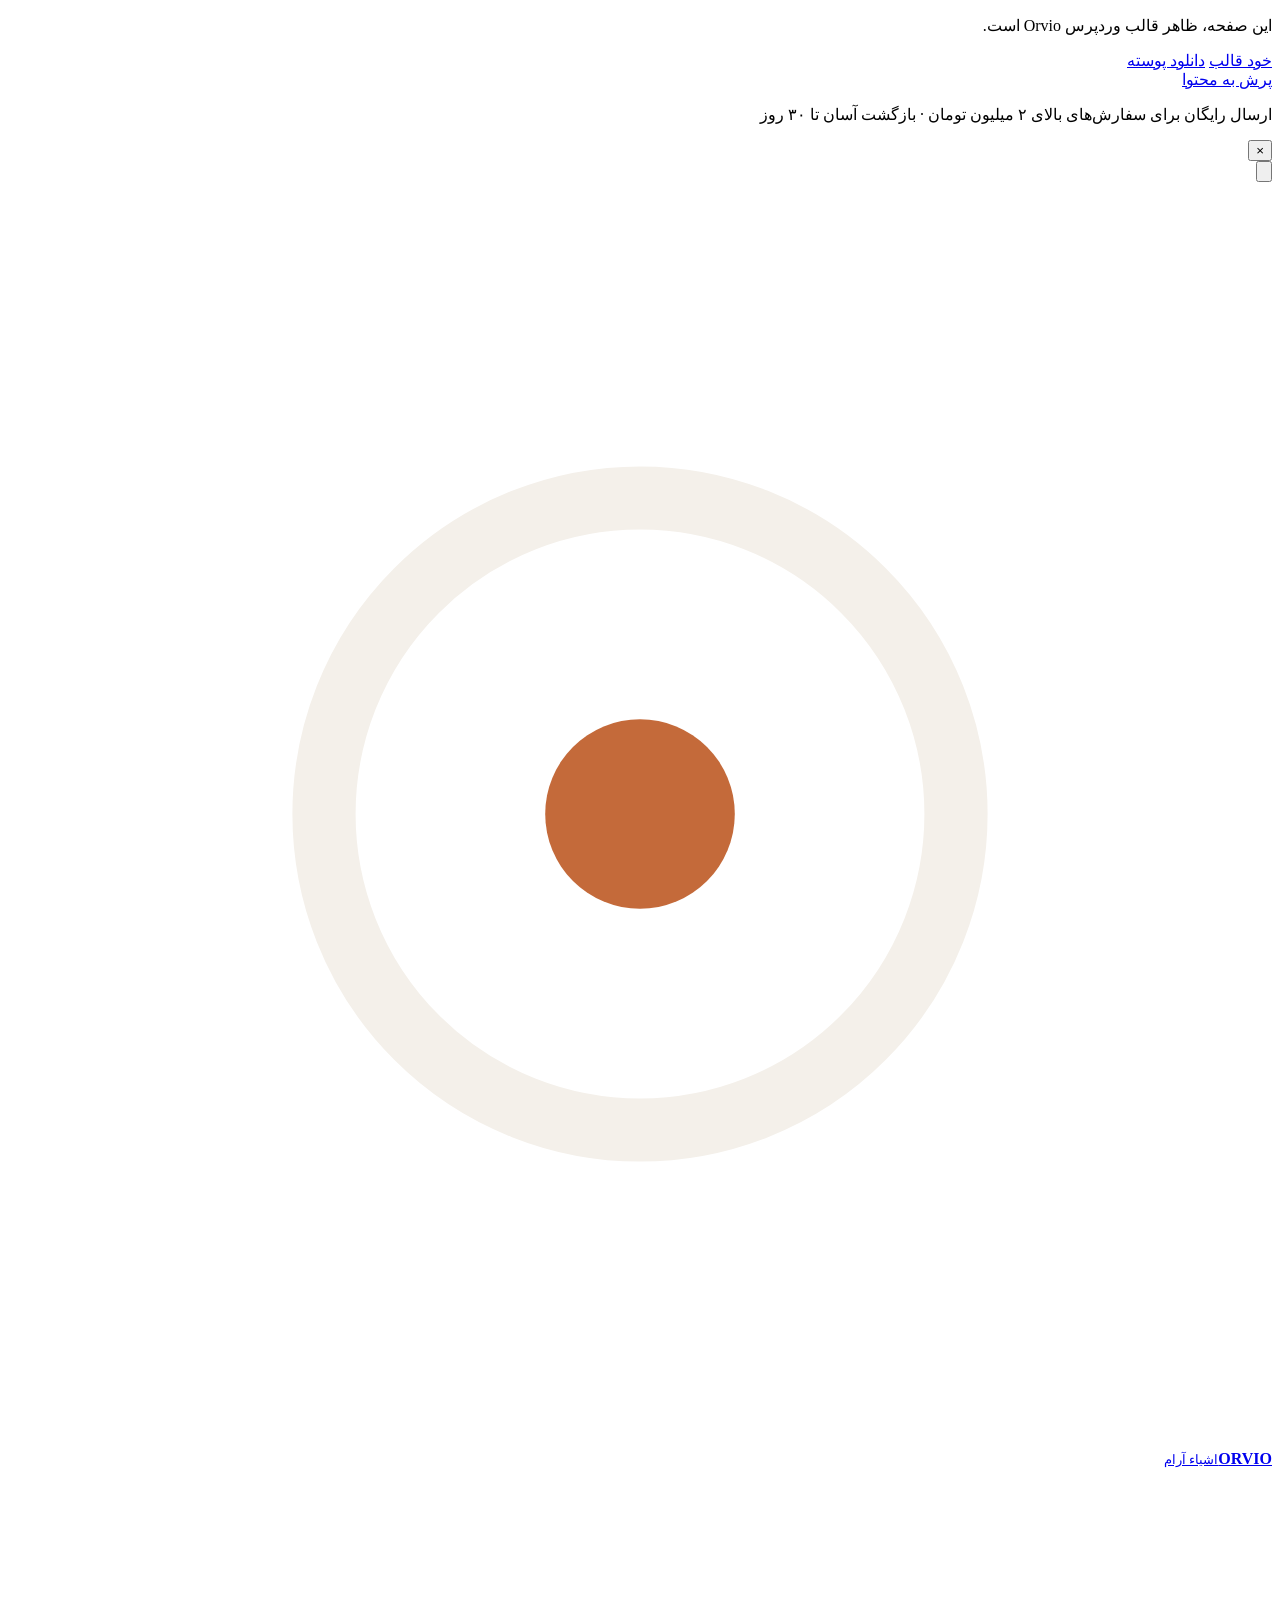
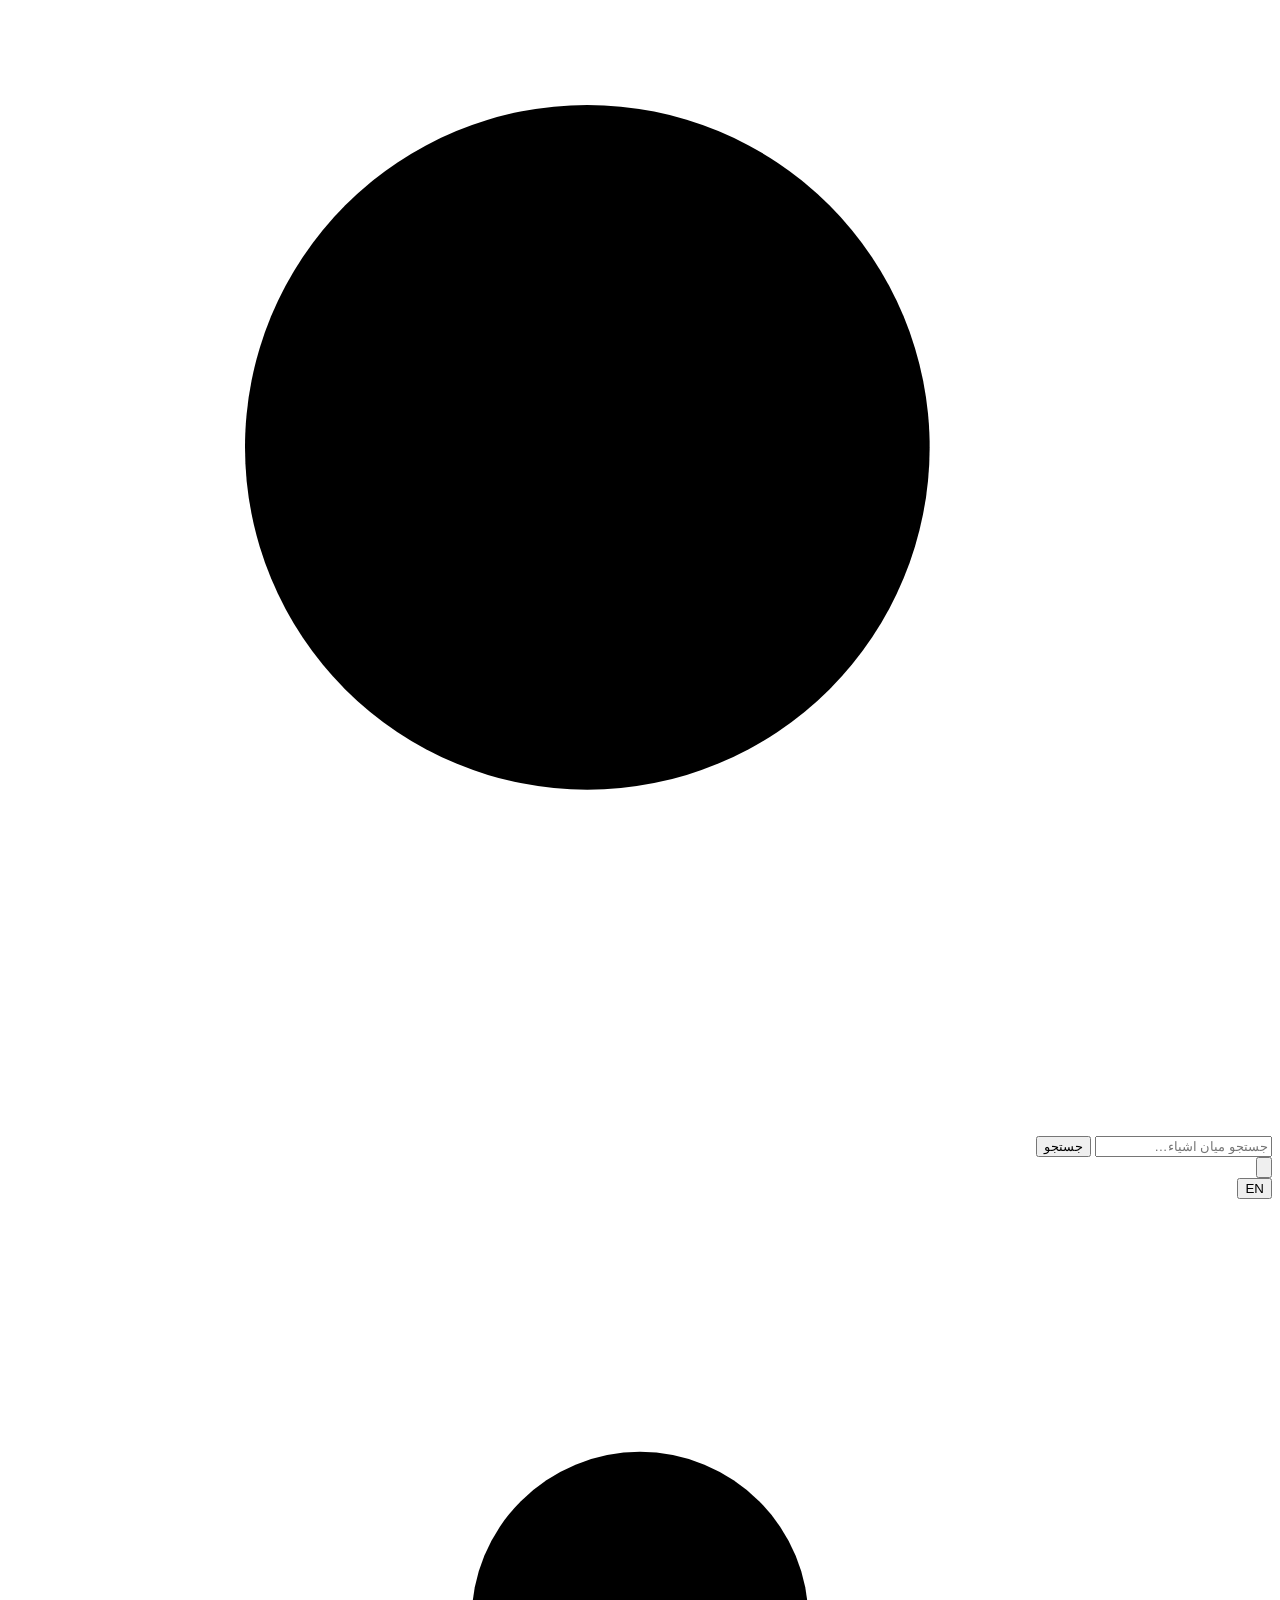
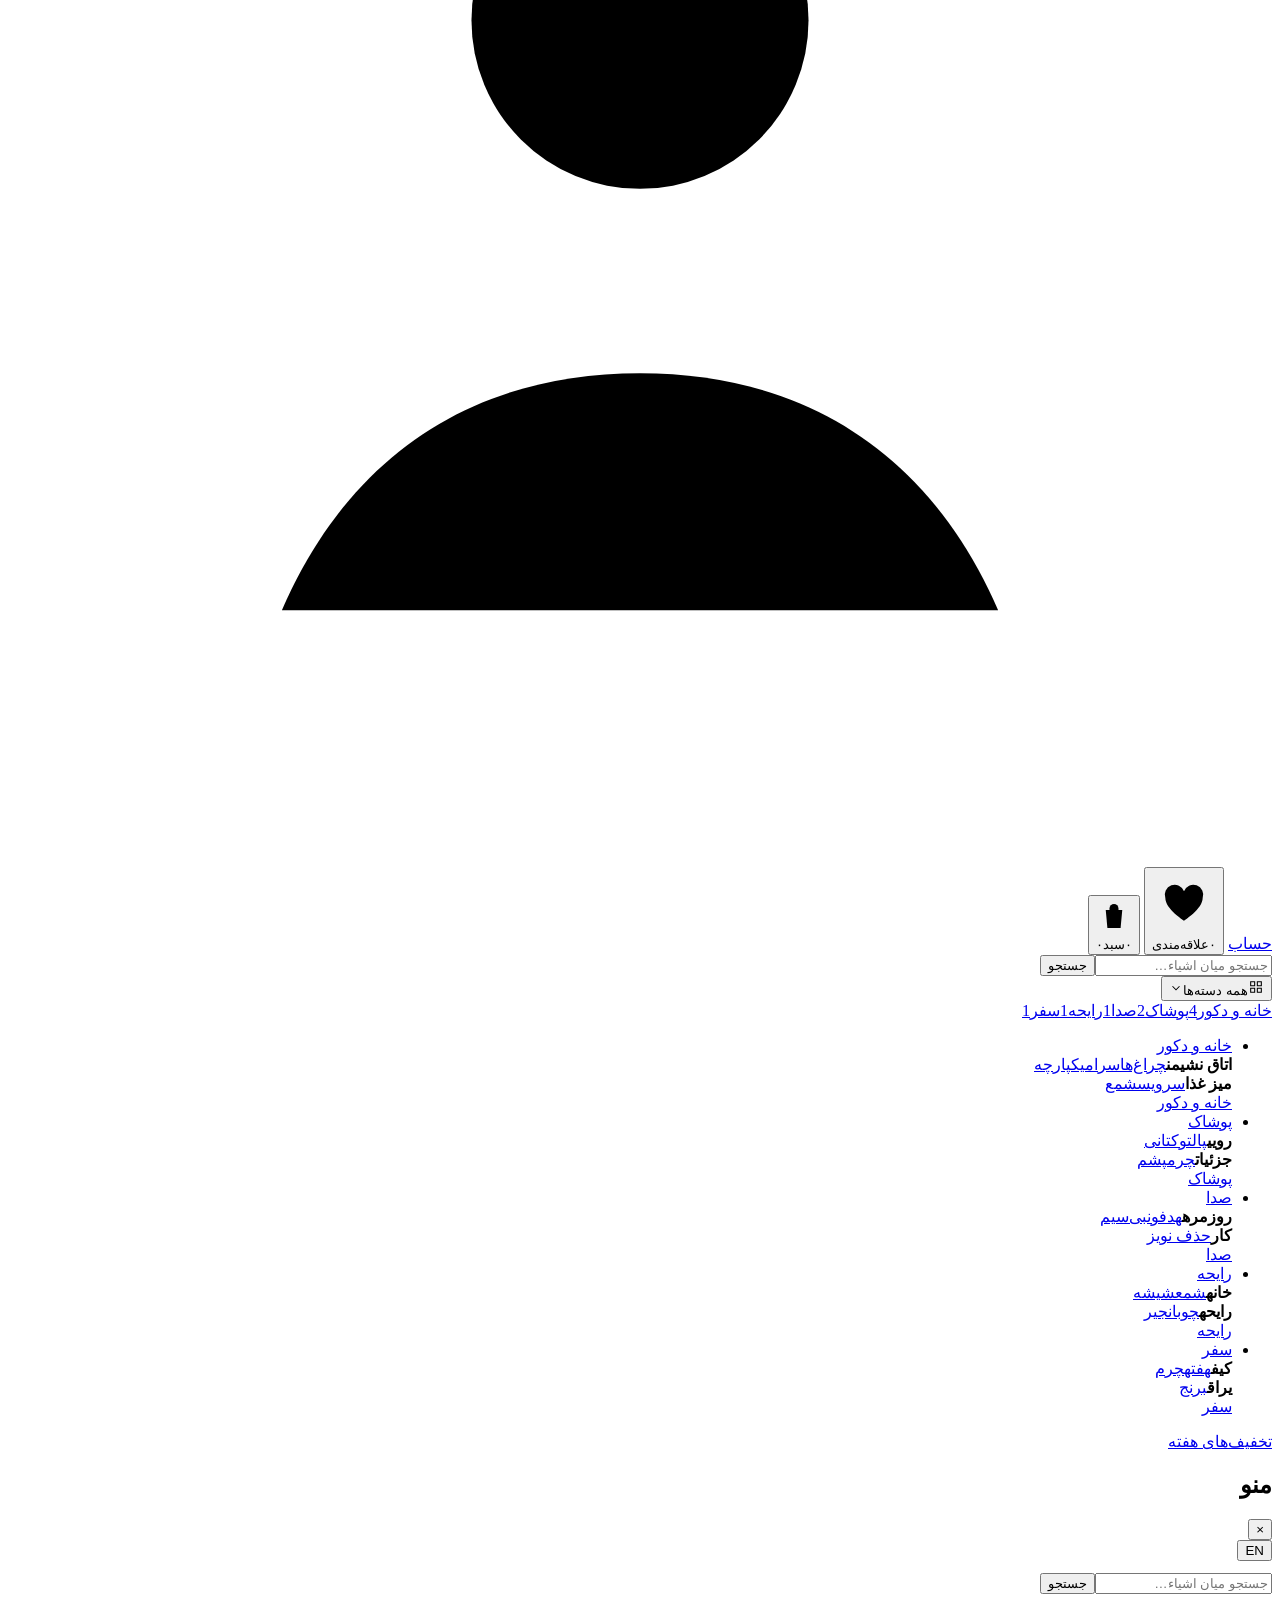
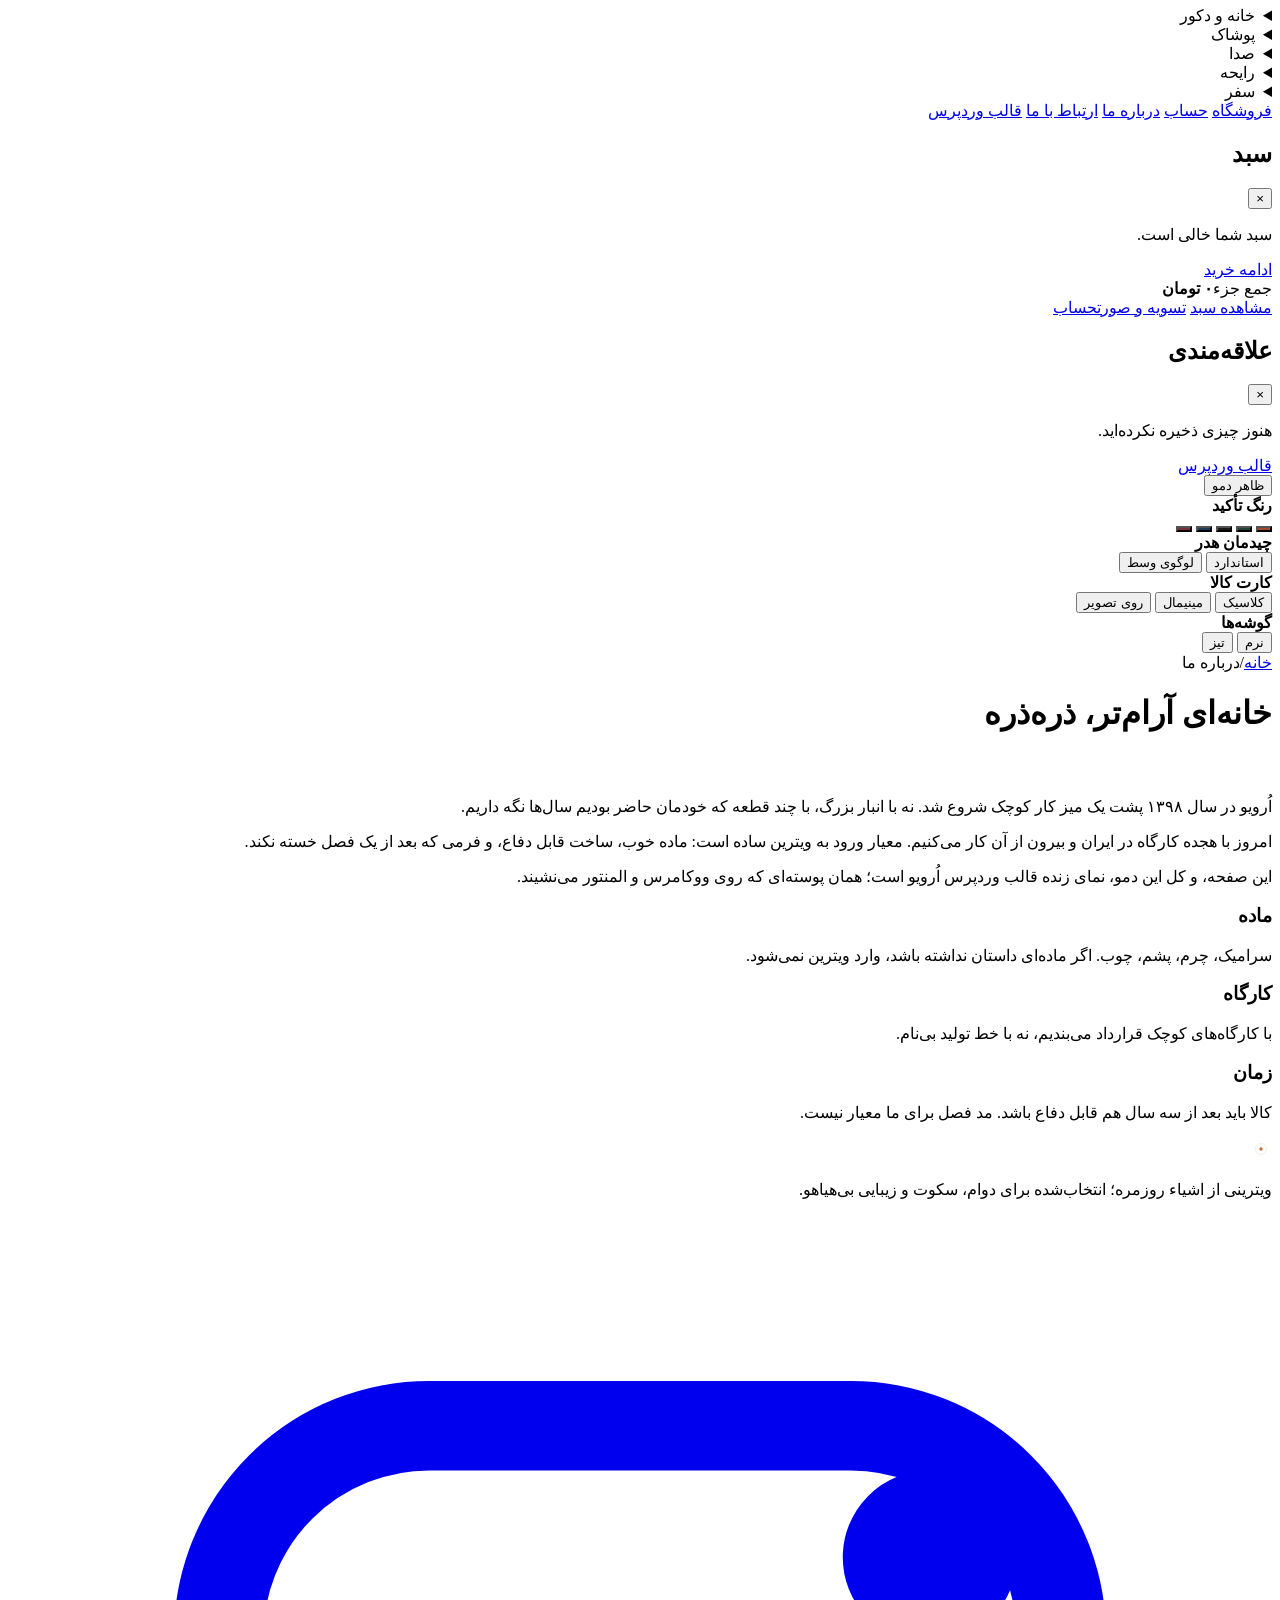
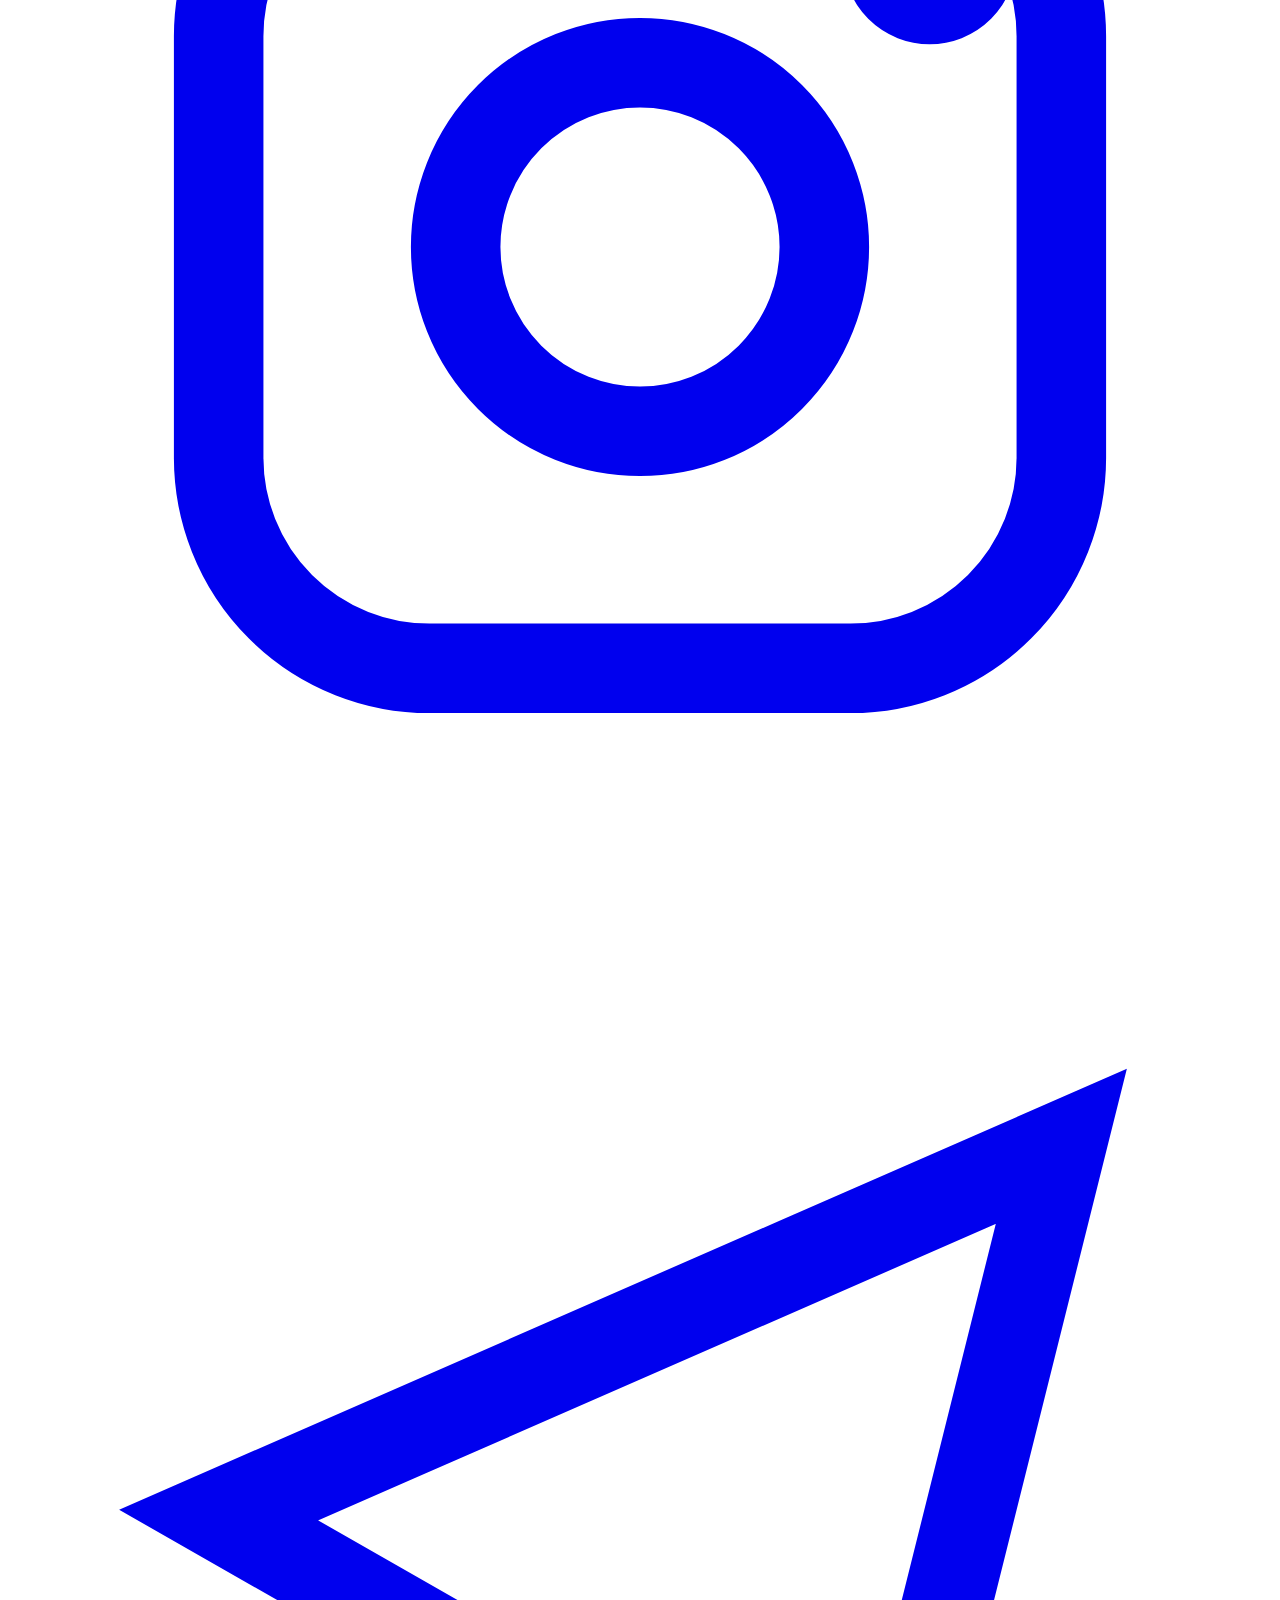
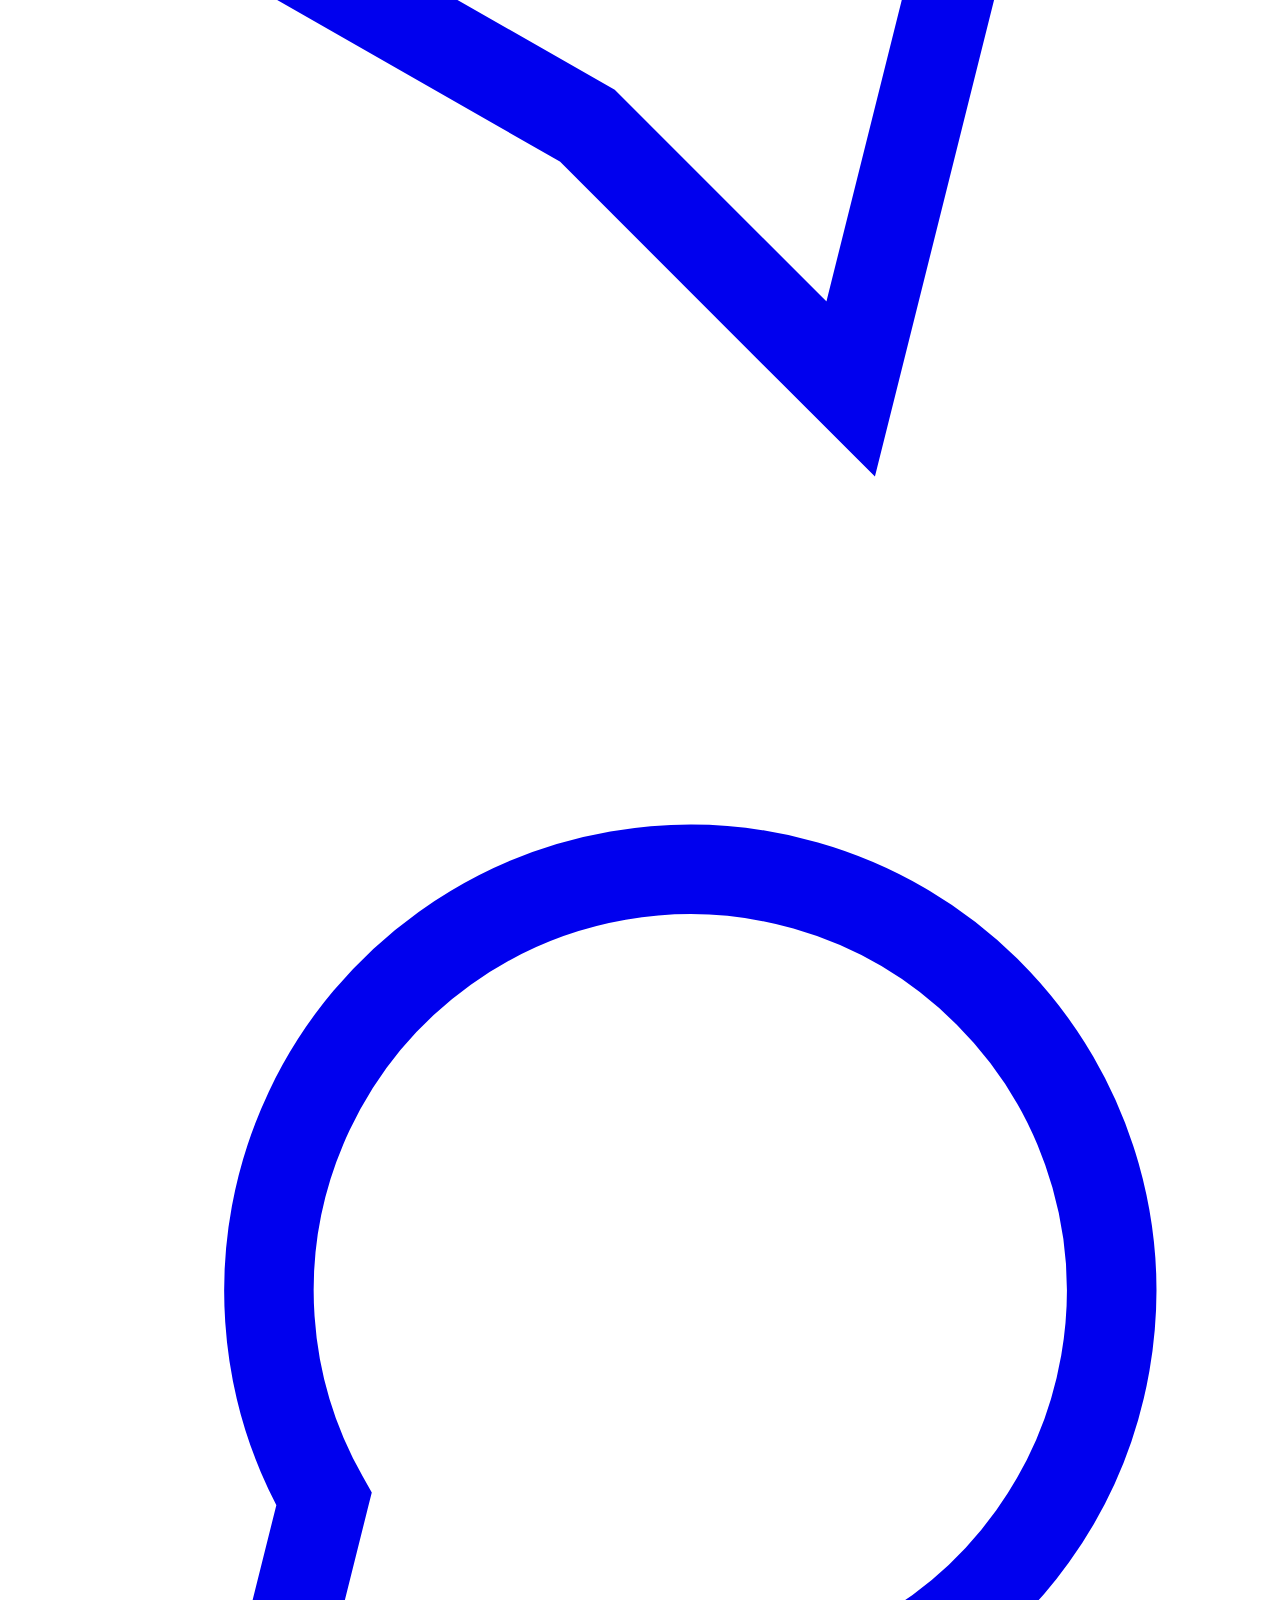
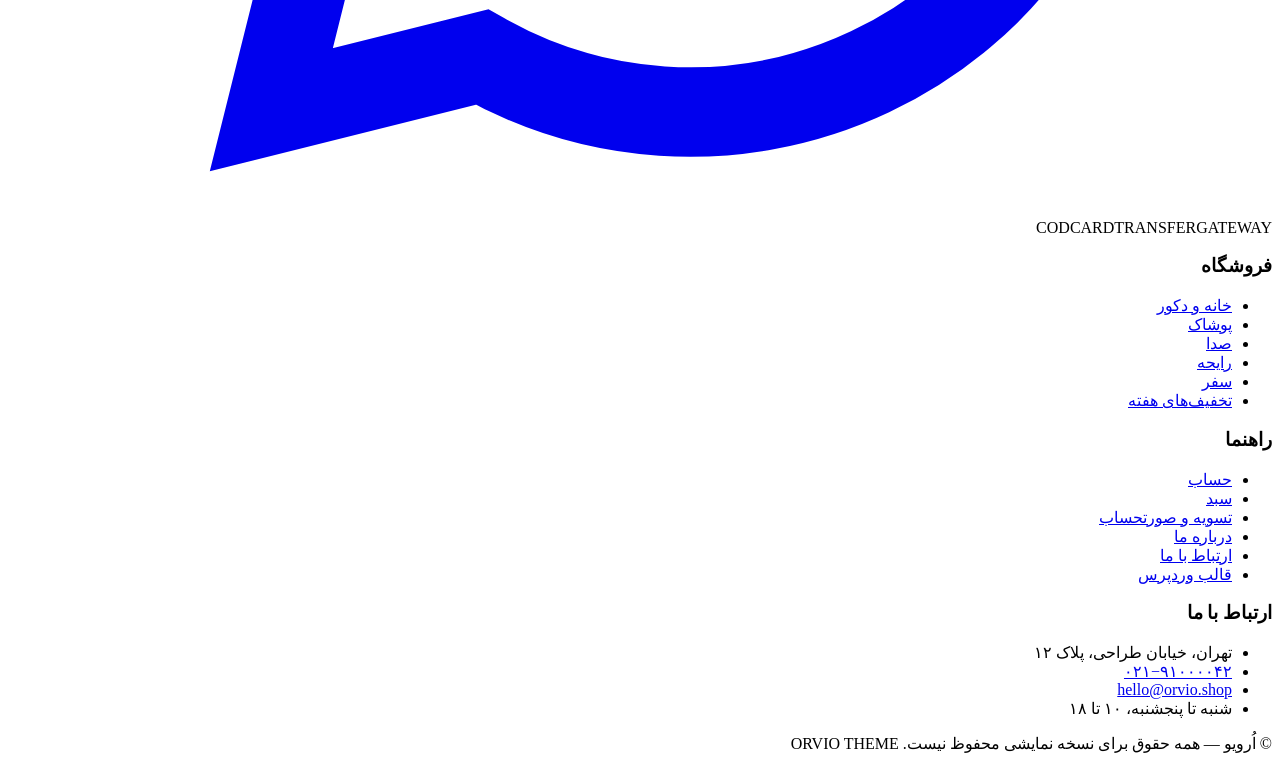
==== demo/about.html @ 37933d73 "Add the Orvio WooCommerce theme and live demo. The installable theme lives in orvio/ and orvio.zip. " ====
<!DOCTYPE html>
<html lang="fa" dir="rtl">
<head>
  <meta charset="utf-8">
  <meta name="viewport" content="width=device-width, initial-scale=1">
  <title>درباره ما — اُرویو</title>
  <meta name="description" content="Orvio — قالب فروشگاهی ووکامرس با پشتیبانی المنتور">
  <link rel="icon" href="assets/images/favicon.svg" type="image/svg+xml">
  <link rel="stylesheet" href="assets/css/main.css">
</head>
<body class="orvio-body" data-page="about">
<div class="orvio-themebar"><div class="orvio-container">
  <p data-fa="این صفحه، ظاهر قالب وردپرس Orvio است." data-en="This page is the face of the Orvio WordPress theme.">این صفحه، ظاهر قالب وردپرس Orvio است.</p>
  <a href="theme.html" data-fa="خود قالب" data-en="The theme">خود قالب</a>
  <a href="orvio.zip" download data-fa="دانلود پوسته" data-en="Download theme">دانلود پوسته</a>
</div></div>
<a class="orvio-skip" href="#main" data-i18n="skip">پرش به محتوا</a>
<div class="orvio-announce" data-announce>
  <div class="orvio-container orvio-announce__inner">
    <p data-i18n="announce">ارسال رایگان برای سفارش‌های بالای ۲ میلیون تومان  ·  بازگشت آسان تا ۳۰ روز</p>
    <button type="button" class="orvio-announce__x" data-announce-close data-i18n-aria="close" aria-label="بستن">×</button>
  </div>
</div>
<header class="orvio-header" data-header>
  <div class="orvio-container orvio-header__row">
    <button type="button" class="orvio-iconbtn orvio-burger" data-open="menu" data-i18n-aria="menu" aria-label="منو"><svg viewBox="0 0 24 24" aria-hidden="true"><path d="M4 7h16M4 12h16M4 17h11"/></svg></button>
    <a class="orvio-logo" href="index.html"><span class="orvio-logo__mark" aria-hidden="true"><svg viewBox="0 0 32 32"><circle cx="16" cy="16" r="8" fill="none" stroke="#F4F0EA" stroke-width="1.6"/><circle cx="16" cy="16" r="2.4" fill="#C46A3A"/></svg></span><span class="orvio-logo__word"><strong>ORVIO</strong><small data-i18n="tagline">اشیاء آرام</small></span></a>
    <form class="orvio-search" role="search" action="shop.html">
      <span class="orvio-search__icon"><svg viewBox="0 0 24 24" aria-hidden="true"><circle cx="11" cy="11" r="6.5"/><path d="M16.2 16.2L20 20"/></svg></span>
      <input type="search" name="q" data-search data-i18n-placeholder="searchPh" placeholder="جستجو میان اشیاء…" autocomplete="off">
      <button type="submit" data-i18n="search">جستجو</button>
      <div class="orvio-suggest" data-suggest hidden></div>
    </form>
    <button type="button" class="orvio-iconbtn orvio-search-toggle" data-open="search" data-i18n-aria="search" aria-label="جستجو"><svg viewBox="0 0 24 24" aria-hidden="true"><circle cx="11" cy="11" r="6.5"/><path d="M16.2 16.2L20 20"/></svg></button>
    <div class="orvio-tools">
      <button type="button" class="orvio-tool orvio-lang" data-lang>EN</button>
      <a class="orvio-tool" href="account.html"><span class="orvio-tool__icon"><svg viewBox="0 0 24 24" aria-hidden="true"><circle cx="12" cy="8" r="3.2"/><path d="M5.2 19.2c1.3-3 3.7-4.5 6.8-4.5s5.5 1.5 6.8 4.5"/></svg></span><span class="orvio-tool__label" data-i18n="account">حساب</span></a>
      <button type="button" class="orvio-tool" data-open="wish"><span class="orvio-tool__icon"><svg viewBox="0 0 24 24" aria-hidden="true"><path d="M12 19s-7-4.4-7-8.5A3.5 3.5 0 0 1 12 8a3.5 3.5 0 0 1 7 2.5C19 14.6 12 19 12 19z"/></svg><span class="orvio-count is-zero" data-wish-count>0</span></span><span class="orvio-tool__label" data-i18n="wish">علاقه‌مندی</span></button>
      <button type="button" class="orvio-tool orvio-cartbtn" data-open="cart"><span class="orvio-tool__icon"><svg viewBox="0 0 24 24" aria-hidden="true"><path d="M6.5 8h11L16.4 20H7.6L6.5 8z"/><path d="M9 8V7a3 3 0 0 1 6 0v1"/></svg><span class="orvio-count is-zero" data-cart-count>0</span></span><span class="orvio-tool__meta"><span class="orvio-tool__label" data-i18n="cart">سبد</span><span class="orvio-cartbtn__total" data-cart-total>۰</span></span></button>
    </div>
  </div>
  <div class="orvio-searchpanel" data-searchpanel>
    <form class="orvio-container" action="shop.html">
      <div class="orvio-search" style="display:flex">
        <span class="orvio-search__icon"><svg viewBox="0 0 24 24" aria-hidden="true"><circle cx="11" cy="11" r="6.5"/><path d="M16.2 16.2L20 20"/></svg></span>
        <input type="search" name="q" data-search data-i18n-placeholder="searchPh" placeholder="جستجو میان اشیاء…">
        <button type="submit" data-i18n="search">جستجو</button>
        <div class="orvio-suggest" data-suggest hidden></div>
      </div>
    </form>
  </div>
  <nav class="orvio-catbar" aria-label="categories">
    <div class="orvio-container orvio-catbar__row">
      <div class="orvio-catall">
        <button type="button" class="orvio-catall__btn" data-catall><svg viewBox="0 0 24 24" width="16" height="16" aria-hidden="true"><path d="M4 4h6v6H4zM14 4h6v6h-6zM4 14h6v6H4zM14 14h6v6h-6z" fill="none" stroke="currentColor" stroke-width="1.6"/></svg><span data-i18n="allCats">همه دسته‌ها</span><svg viewBox="0 0 24 24" width="14" height="14" aria-hidden="true"><path d="M6 9l6 6 6-6" fill="none" stroke="currentColor" stroke-width="1.8"/></svg></button>
        <div class="orvio-catall__panel"><a href="shop.html?cat=home"><span data-fa="خانه و دکور" data-en="Home">خانه و دکور</span><span>4</span></a><a href="shop.html?cat=fashion"><span data-fa="پوشاک" data-en="Apparel">پوشاک</span><span>2</span></a><a href="shop.html?cat=audio"><span data-fa="صدا" data-en="Audio">صدا</span><span>1</span></a><a href="shop.html?cat=scent"><span data-fa="رایحه" data-en="Scent">رایحه</span><span>1</span></a><a href="shop.html?cat=travel"><span data-fa="سفر" data-en="Travel">سفر</span><span>1</span></a></div>
      </div>
      <ul class="orvio-catbar__menu"><li><a href="shop.html?cat=home" data-fa="خانه و دکور" data-en="Home">خانه و دکور</a><div class="orvio-mega"><div class="orvio-mega__grid"><div class="orvio-mega__col"><strong data-fa="اتاق نشیمن" data-en="Living">اتاق نشیمن</strong><a href="shop.html?cat=home" data-fa="چراغ‌ها" data-en="Lamps">چراغ‌ها</a><a href="shop.html?cat=home" data-fa="سرامیک" data-en="Ceramic">سرامیک</a><a href="shop.html?cat=home" data-fa="پارچه" data-en="Textile">پارچه</a></div><div class="orvio-mega__col"><strong data-fa="میز غذا" data-en="Table">میز غذا</strong><a href="shop.html?cat=home" data-fa="سرویس" data-en="Tableware">سرویس</a><a href="shop.html?cat=home" data-fa="شمع" data-en="Candles">شمع</a></div><a class="orvio-mega__feature" href="shop.html?cat=home"><img src="assets/images/categories/home.jpg" alt=""><span data-fa="خانه و دکور" data-en="Home">خانه و دکور</span></a></div></div></li><li><a href="shop.html?cat=fashion" data-fa="پوشاک" data-en="Apparel">پوشاک</a><div class="orvio-mega"><div class="orvio-mega__grid"><div class="orvio-mega__col"><strong data-fa="رویی" data-en="Outerwear">رویی</strong><a href="shop.html?cat=fashion" data-fa="پالتو" data-en="Coats">پالتو</a><a href="shop.html?cat=fashion" data-fa="کتانی" data-en="Sneakers">کتانی</a></div><div class="orvio-mega__col"><strong data-fa="جزئیات" data-en="Details">جزئیات</strong><a href="shop.html?cat=fashion" data-fa="چرم" data-en="Leather">چرم</a><a href="shop.html?cat=fashion" data-fa="پشم" data-en="Wool">پشم</a></div><a class="orvio-mega__feature" href="shop.html?cat=fashion"><img src="assets/images/categories/fashion.jpg" alt=""><span data-fa="پوشاک" data-en="Apparel">پوشاک</span></a></div></div></li><li><a href="shop.html?cat=audio" data-fa="صدا" data-en="Audio">صدا</a><div class="orvio-mega"><div class="orvio-mega__grid"><div class="orvio-mega__col"><strong data-fa="روزمره" data-en="Everyday">روزمره</strong><a href="shop.html?cat=audio" data-fa="هدفون" data-en="Headphones">هدفون</a><a href="shop.html?cat=audio" data-fa="بی‌سیم" data-en="Wireless">بی‌سیم</a></div><div class="orvio-mega__col"><strong data-fa="کار" data-en="Work">کار</strong><a href="shop.html?cat=audio" data-fa="حذف نویز" data-en="Noise cancelling">حذف نویز</a></div><a class="orvio-mega__feature" href="shop.html?cat=audio"><img src="assets/images/categories/audio.jpg" alt=""><span data-fa="صدا" data-en="Audio">صدا</span></a></div></div></li><li><a href="shop.html?cat=scent" data-fa="رایحه" data-en="Scent">رایحه</a><div class="orvio-mega"><div class="orvio-mega__grid"><div class="orvio-mega__col"><strong data-fa="خانه" data-en="Home">خانه</strong><a href="shop.html?cat=scent" data-fa="شمع" data-en="Candles">شمع</a><a href="shop.html?cat=scent" data-fa="شیشه" data-en="Glass">شیشه</a></div><div class="orvio-mega__col"><strong data-fa="رایحه" data-en="Notes">رایحه</strong><a href="shop.html?cat=scent" data-fa="چوب" data-en="Wood">چوب</a><a href="shop.html?cat=scent" data-fa="انجیر" data-en="Fig">انجیر</a></div><a class="orvio-mega__feature" href="shop.html?cat=scent"><img src="assets/images/categories/scent.jpg" alt=""><span data-fa="رایحه" data-en="Scent">رایحه</span></a></div></div></li><li><a href="shop.html?cat=travel" data-fa="سفر" data-en="Travel">سفر</a><div class="orvio-mega"><div class="orvio-mega__grid"><div class="orvio-mega__col"><strong data-fa="کیف" data-en="Bags">کیف</strong><a href="shop.html?cat=travel" data-fa="هفته" data-en="Weekender">هفته</a><a href="shop.html?cat=travel" data-fa="چرم" data-en="Leather">چرم</a></div><div class="orvio-mega__col"><strong data-fa="یراق" data-en="Hardware">یراق</strong><a href="shop.html?cat=travel" data-fa="برنج" data-en="Brass">برنج</a></div><a class="orvio-mega__feature" href="shop.html?cat=travel"><img src="assets/images/categories/travel.jpg" alt=""><span data-fa="سفر" data-en="Travel">سفر</span></a></div></div></li></ul>
      <a class="orvio-catbar__sale" href="shop.html?sale=1" data-i18n="weekSale">تخفیف‌های هفته</a>
    </div>
  </nav>
</header>
<div class="orvio-overlay" data-overlay></div>
<aside class="orvio-drawer orvio-drawer--menu" data-drawer="menu" aria-hidden="true">
  <div class="orvio-drawer__head"><h2 data-i18n="menu">منو</h2><button type="button" class="orvio-drawer__x" data-close aria-label="بستن">×</button></div>
  <div class="orvio-drawer__body">
    <button type="button" class="orvio-btn orvio-btn--ghost orvio-btn--sm" data-lang style="margin-bottom:12px">EN</button>
    <form action="shop.html" class="orvio-search" style="display:flex;margin-bottom:12px">
      <input type="search" name="q" data-i18n-placeholder="searchPh" placeholder="جستجو میان اشیاء…">
      <button type="submit" data-i18n="search">جستجو</button>
    </form>
    <div class="orvio-menu-acc"><details><summary data-fa="خانه و دکور" data-en="Home">خانه و دکور</summary><a href="shop.html?cat=home" data-i18n="shop">فروشگاه</a></details><details><summary data-fa="پوشاک" data-en="Apparel">پوشاک</summary><a href="shop.html?cat=fashion" data-i18n="shop">فروشگاه</a></details><details><summary data-fa="صدا" data-en="Audio">صدا</summary><a href="shop.html?cat=audio" data-i18n="shop">فروشگاه</a></details><details><summary data-fa="رایحه" data-en="Scent">رایحه</summary><a href="shop.html?cat=scent" data-i18n="shop">فروشگاه</a></details><details><summary data-fa="سفر" data-en="Travel">سفر</summary><a href="shop.html?cat=travel" data-i18n="shop">فروشگاه</a></details></div>
    <div class="orvio-menu-links">
      <a href="shop.html" data-i18n="shop">فروشگاه</a>
      <a href="account.html" data-i18n="account">حساب</a>
      <a href="about.html" data-i18n="about">درباره ما</a>
      <a href="contact.html" data-i18n="contact">ارتباط با ما</a>
      <a href="theme.html" data-fa="قالب وردپرس" data-en="WordPress theme">قالب وردپرس</a>
    </div>
  </div>
</aside>
<aside class="orvio-drawer orvio-drawer--cart" data-drawer="cart" aria-hidden="true">
  <div class="orvio-drawer__head"><h2 data-i18n="cart">سبد</h2><button type="button" class="orvio-drawer__x" data-close>×</button></div>
  <div class="orvio-shipbar"><div class="orvio-shipbar__track"><span data-ship-fill></span></div><p data-ship-text></p></div>
  <div class="orvio-drawer__body" data-cart-items></div>
  <div class="orvio-drawer__foot">
    <div class="orvio-drawer__total"><span data-i18n="subtotal">جمع جزء</span><strong data-cart-subtotal>۰</strong></div>
    <a class="orvio-btn orvio-btn--ghost orvio-btn--full" href="cart.html" data-i18n="viewCart">مشاهده سبد</a>
    <a class="orvio-btn orvio-btn--primary orvio-btn--full" href="checkout.html" data-i18n="checkout">تسویه و صورتحساب</a>
  </div>
</aside>
<aside class="orvio-drawer orvio-drawer--wish" data-drawer="wish" aria-hidden="true">
  <div class="orvio-drawer__head"><h2 data-i18n="wish">علاقه‌مندی</h2><button type="button" class="orvio-drawer__x" data-close>×</button></div>
  <div class="orvio-drawer__body" data-wish-items></div>
</aside>
<div class="orvio-toast" data-toast role="status"></div>
<a class="orvio-themechip" href="theme.html" data-fa="قالب وردپرس" data-en="WordPress theme">قالب وردپرس</a>
<aside class="orvio-dock" data-dock>
  <button type="button" class="orvio-dock__toggle" data-dock-toggle data-i18n="dock">ظاهر دمو</button>
  <div class="orvio-dock__panel">
    <strong data-i18n="accent">رنگ تأکید</strong>
    <div class="orvio-swatches-ui">
      <button type="button" data-ui="accent" data-val="copper" style="background:#A34B2B" aria-label="copper"></button>
      <button type="button" data-ui="accent" data-val="forest" style="background:#234237" aria-label="forest"></button>
      <button type="button" data-ui="accent" data-val="ink" style="background:#1C1916" aria-label="ink"></button>
      <button type="button" data-ui="accent" data-val="navy" style="background:#1E3A5F" aria-label="navy"></button>
      <button type="button" data-ui="accent" data-val="wine" style="background:#7A2E3A" aria-label="wine"></button>
    </div>
    <strong data-i18n="header">چیدمان هدر</strong>
    <div class="orvio-seg">
      <button type="button" data-ui="header" data-val="standard" data-i18n="standardH">استاندارد</button>
      <button type="button" data-ui="header" data-val="centered" data-i18n="centered">لوگوی وسط</button>
    </div>
    <strong data-i18n="card">کارت کالا</strong>
    <div class="orvio-seg">
      <button type="button" data-ui="card" data-val="classic" data-i18n="classic">کلاسیک</button>
      <button type="button" data-ui="card" data-val="minimal" data-i18n="minimal">مینیمال</button>
      <button type="button" data-ui="card" data-val="overlay" data-i18n="overlay">روی تصویر</button>
    </div>
    <strong data-i18n="radius">گوشه‌ها</strong>
    <div class="orvio-seg">
      <button type="button" data-ui="radius" data-val="soft" data-i18n="soft">نرم</button>
      <button type="button" data-ui="radius" data-val="sharp" data-i18n="sharp">تیز</button>
    </div>
  </div>
</aside>
<main id="main"><div class="orvio-container orvio-pagehead"><nav class="orvio-crumb"><a href="index.html" data-i18n="home">خانه</a><span class="orvio-crumb__sep">/</span><span data-i18n="about">درباره ما</span></nav><h1 data-fa="خانه‌ای آرام‌تر، ذره‌ذره" data-en="A quieter house, piece by piece">خانه‌ای آرام‌تر، ذره‌ذره</h1></div>
<section class="orvio-section" style="padding-top:10px"><div class="orvio-container orvio-about">
  <img src="assets/images/about.jpg" alt="">
  <div class="orvio-prose">
    <p data-fa="اُرویو در سال ۱۳۹۸ پشت یک میز کار کوچک شروع شد. نه با انبار بزرگ، با چند قطعه که خودمان حاضر بودیم سال‌ها نگه داریم." data-en="Orvio started in 2019 at a small worktable. Not with a warehouse — with a few pieces we were willing to keep for years.">اُرویو در سال ۱۳۹۸ پشت یک میز کار کوچک شروع شد. نه با انبار بزرگ، با چند قطعه که خودمان حاضر بودیم سال‌ها نگه داریم.</p>
    <p data-fa="امروز با هجده کارگاه در ایران و بیرون از آن کار می‌کنیم. معیار ورود به ویترین ساده است: ماده خوب، ساخت قابل دفاع، و فرمی که بعد از یک فصل خسته نکند." data-en="Today we work with eighteen workshops, here and elsewhere. The bar for the edit is simple: honest material, defensible making, and a form that doesn't tire after a season.">امروز با هجده کارگاه در ایران و بیرون از آن کار می‌کنیم. معیار ورود به ویترین ساده است: ماده خوب، ساخت قابل دفاع، و فرمی که بعد از یک فصل خسته نکند.</p>
    <p data-fa="این صفحه، و کل این دمو، نمای زنده قالب وردپرس اُرویو است؛ همان پوسته‌ای که روی ووکامرس و المنتور می‌نشیند." data-en="This page, and this whole demo, is the live face of the Orvio WordPress theme — the same skin that sits on WooCommerce and Elementor.">این صفحه، و کل این دمو، نمای زنده قالب وردپرس اُرویو است؛ همان پوسته‌ای که روی ووکامرس و المنتور می‌نشیند.</p>
  </div>
</div></section>
<section class="orvio-section" style="padding-top:0"><div class="orvio-container orvio-values">
  <article><h3 data-fa="ماده" data-en="Material">ماده</h3><p data-fa="سرامیک، چرم، پشم، چوب. اگر ماده‌ای داستان نداشته باشد، وارد ویترین نمی‌شود." data-en="Ceramic, leather, wool, wood. If a material has no story, it doesn't enter the edit.">سرامیک، چرم، پشم، چوب. اگر ماده‌ای داستان نداشته باشد، وارد ویترین نمی‌شود.</p></article>
  <article><h3 data-fa="کارگاه" data-en="Workshop">کارگاه</h3><p data-fa="با کارگاه‌های کوچک قرارداد می‌بندیم، نه با خط تولید بی‌نام." data-en="We contract small workshops, not nameless lines.">با کارگاه‌های کوچک قرارداد می‌بندیم، نه با خط تولید بی‌نام.</p></article>
  <article><h3 data-fa="زمان" data-en="Time">زمان</h3><p data-fa="کالا باید بعد از سه سال هم قابل دفاع باشد. مد فصل برای ما معیار نیست." data-en="A piece should still make sense in three years. Seasonal noise is not our measure.">کالا باید بعد از سه سال هم قابل دفاع باشد. مد فصل برای ما معیار نیست.</p></article>
</div></section></main>
<footer class="orvio-footer">
  <div class="orvio-container orvio-footer__grid">
    <div class="orvio-footer__brand">
      <a class="orvio-logo" href="index.html" style="color:#fff"><span class="orvio-logo__mark" aria-hidden="true"><svg viewBox="0 0 32 32" width="22" height="22"><circle cx="16" cy="16" r="8" fill="none" stroke="#F4F0EA" stroke-width="1.6"/><circle cx="16" cy="16" r="2.4" fill="#C46A3A"/></svg></span><span class="orvio-logo__word"><strong>ORVIO</strong></span></a>
      <p data-fa="ویترینی از اشیاء روزمره؛ انتخاب‌شده برای دوام، سکوت و زیبایی بی‌هیاهو." data-en="A shop of everyday objects, chosen to last and to stay quiet.">ویترینی از اشیاء روزمره؛ انتخاب‌شده برای دوام، سکوت و زیبایی بی‌هیاهو.</p>
      <div class="orvio-social">
        <a href="https://instagram.com" aria-label="Instagram"><svg viewBox="0 0 24 24" fill="none" stroke="currentColor" stroke-width="1.7"><rect x="4" y="4" width="16" height="16" rx="4"/><circle cx="12" cy="12" r="3.5"/><circle cx="17.5" cy="6.5" r="0.8" fill="currentColor"/></svg></a>
        <a href="https://t.me" aria-label="Telegram"><svg viewBox="0 0 24 24" fill="none" stroke="currentColor" stroke-width="1.7"><path d="M4 12l16-7-4 16-5-5-7-4z"/></svg></a>
        <a href="https://wa.me/989100000042" aria-label="WhatsApp"><svg viewBox="0 0 24 24" fill="none" stroke="currentColor" stroke-width="1.7"><path d="M6 18l-1 4 4-1a8 8 0 1 0-3-3z"/></svg></a>
      </div>
      <div class="orvio-pay"><span>COD</span><span>CARD</span><span>TRANSFER</span><span>GATEWAY</span></div>
    </div>
    <div>
      <h3 data-i18n="shop">فروشگاه</h3>
      <ul>
        <li><a href="shop.html?cat=home" data-fa="خانه و دکور" data-en="Home">خانه و دکور</a></li>
        <li><a href="shop.html?cat=fashion" data-fa="پوشاک" data-en="Apparel">پوشاک</a></li>
        <li><a href="shop.html?cat=audio" data-fa="صدا" data-en="Audio">صدا</a></li>
        <li><a href="shop.html?cat=scent" data-fa="رایحه" data-en="Scent">رایحه</a></li>
        <li><a href="shop.html?cat=travel" data-fa="سفر" data-en="Travel">سفر</a></li>
        <li><a href="shop.html?sale=1" data-i18n="weekSale">تخفیف‌های هفته</a></li>
      </ul>
    </div>
    <div>
      <h3 data-fa="راهنما" data-en="Help">راهنما</h3>
      <ul>
        <li><a href="account.html" data-i18n="account">حساب</a></li>
        <li><a href="cart.html" data-i18n="cart">سبد</a></li>
        <li><a href="checkout.html" data-i18n="checkout">تسویه و صورتحساب</a></li>
        <li><a href="about.html" data-i18n="about">درباره ما</a></li>
        <li><a href="contact.html" data-i18n="contact">ارتباط با ما</a></li>
        <li><a href="theme.html" data-fa="قالب وردپرس" data-en="WordPress theme">قالب وردپرس</a></li>
      </ul>
    </div>
    <div>
      <h3 data-i18n="contact">ارتباط با ما</h3>
      <ul>
        <li data-fa="تهران، خیابان طراحی، پلاک ۱۲" data-en="12 Design Street, Tehran">تهران، خیابان طراحی، پلاک ۱۲</li>
        <li><a href="tel:+982191000042">۰۲۱−۹۱۰۰۰۰۴۲</a></li>
        <li><a href="mailto:hello@orvio.shop">hello@orvio.shop</a></li>
        <li data-i18n="hours">شنبه تا پنجشنبه، ۱۰ تا ۱۸</li>
      </ul>
    </div>
  </div>
  <div class="orvio-container orvio-footer__bottom">
    <span data-fa="© اُرویو — همه حقوق برای نسخه نمایشی محفوظ نیست." data-en="© Orvio — demo store, not a real checkout.">© اُرویو — همه حقوق برای نسخه نمایشی محفوظ نیست.</span>
    <span>ORVIO THEME</span>
  </div>
</footer>
<script src="catalog.js"></script>
<script src="assets/js/theme.js" defer></script>
<script src="demo.js" defer></script>

</body>
</html>
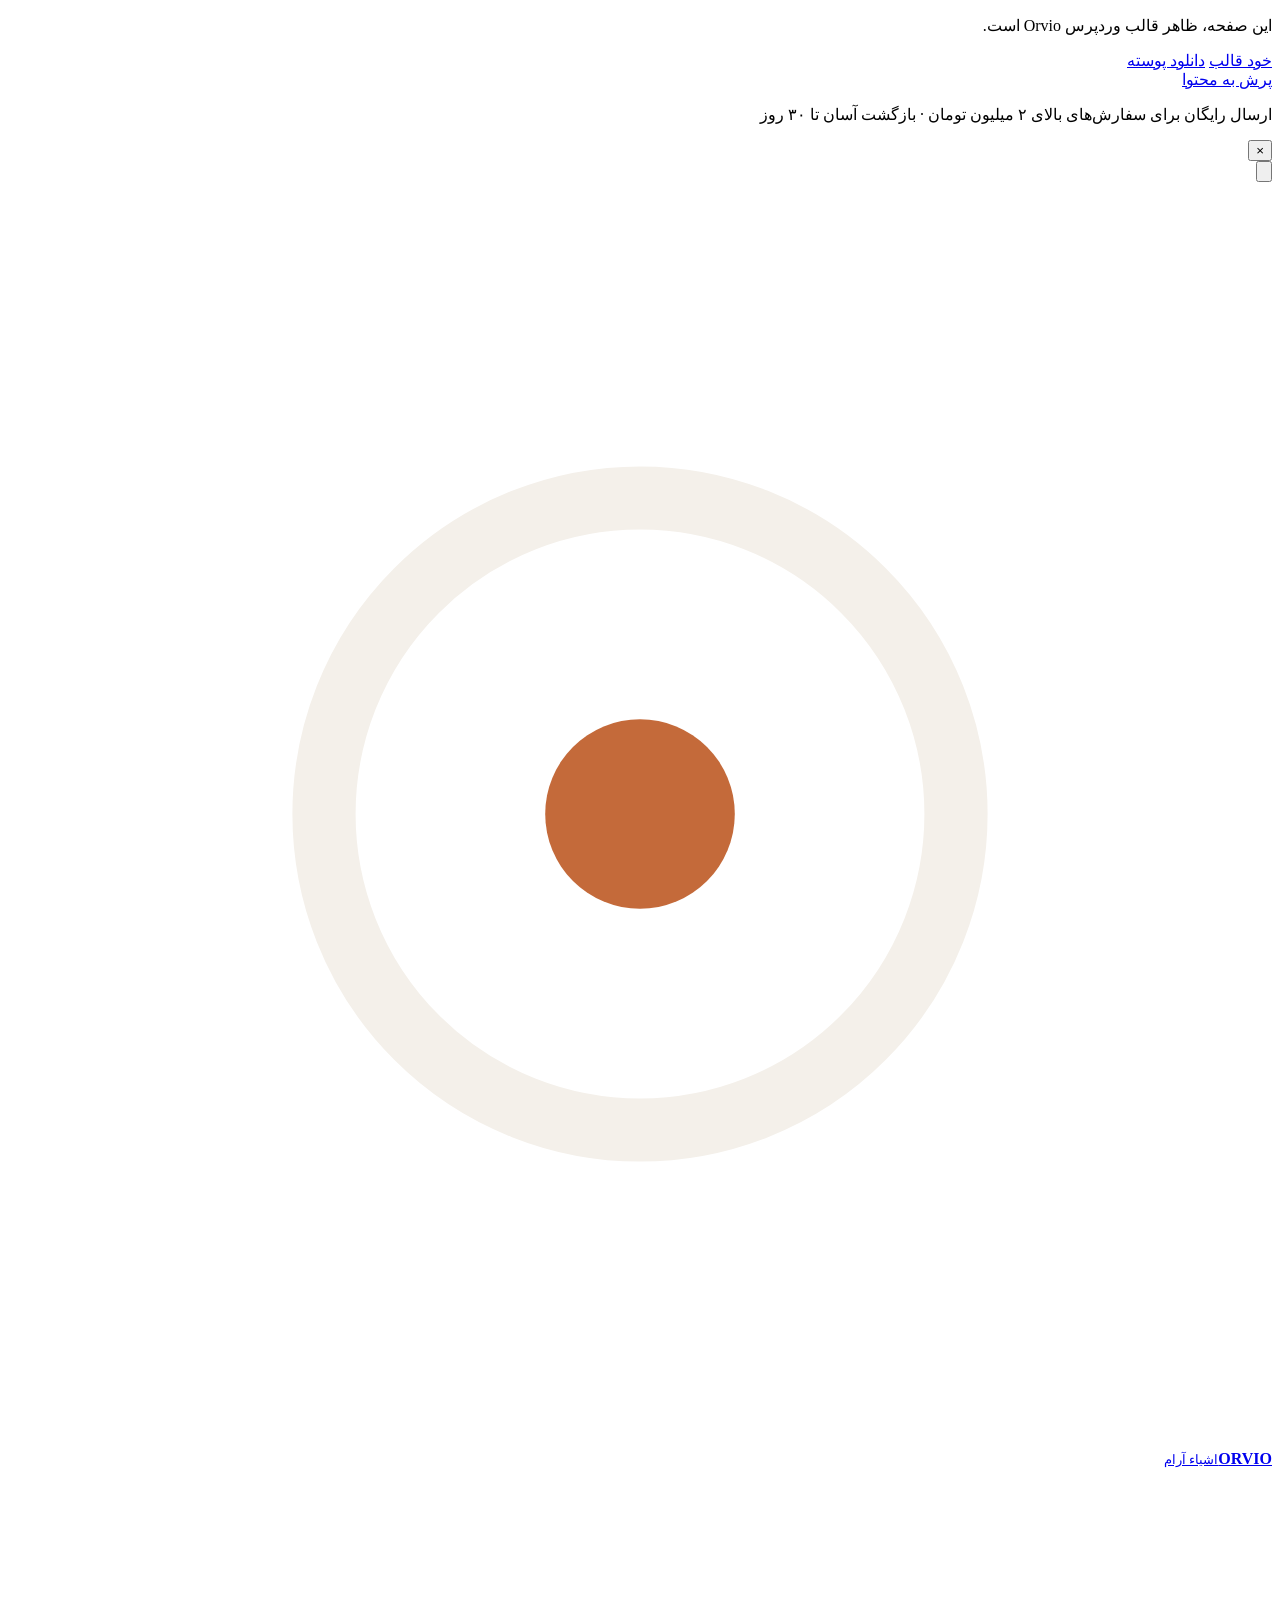
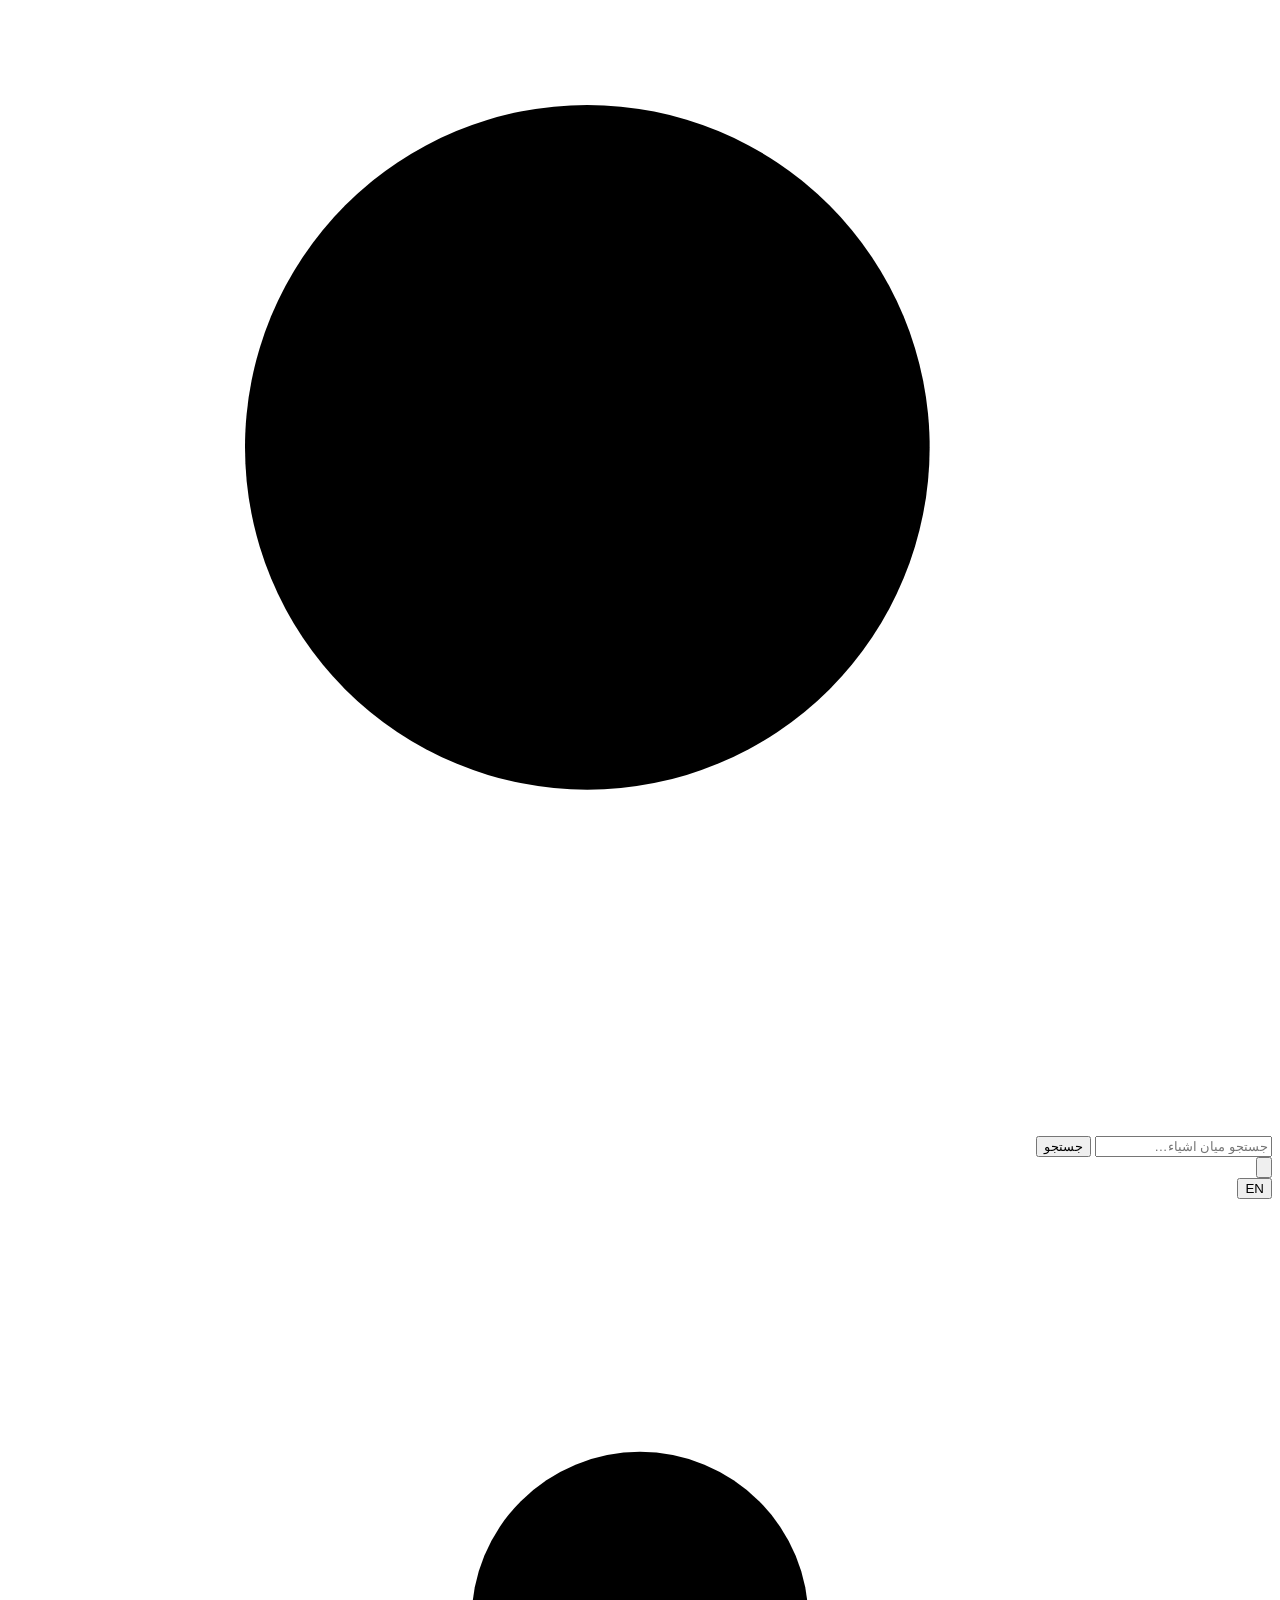
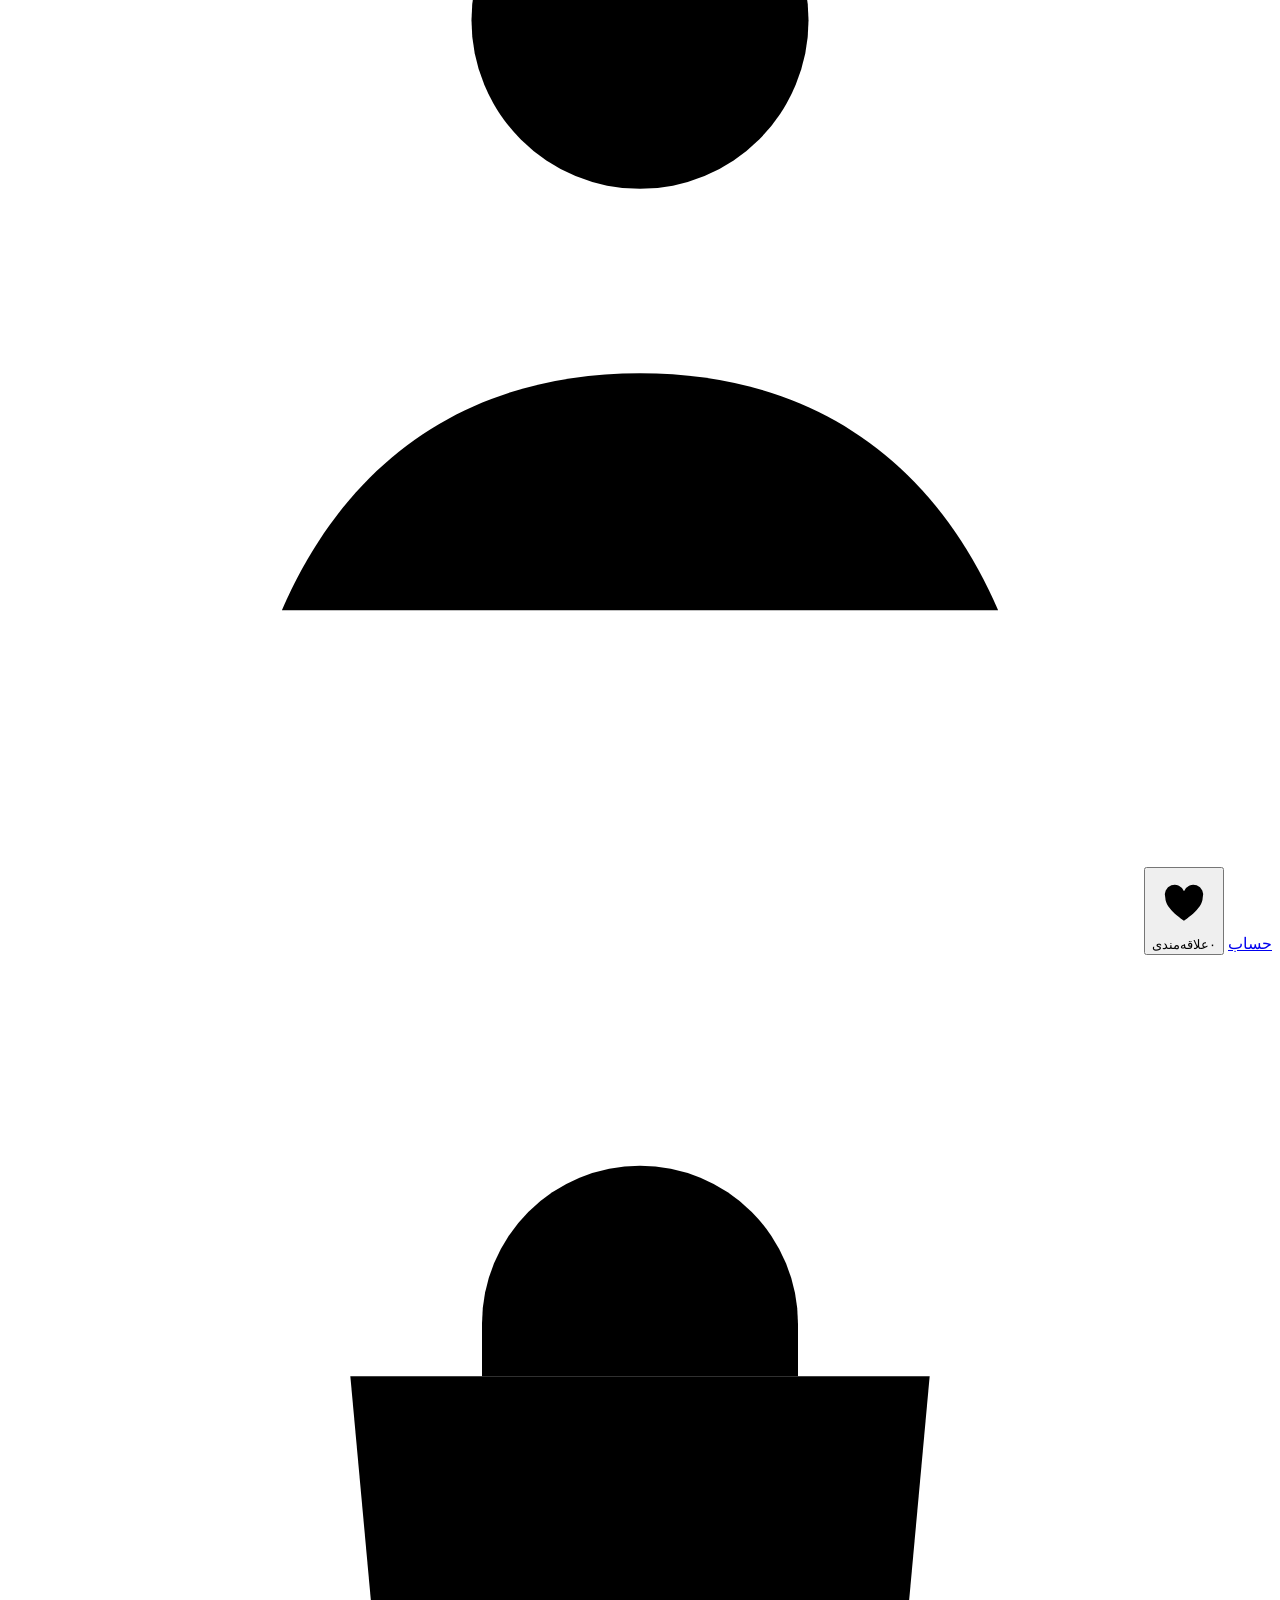
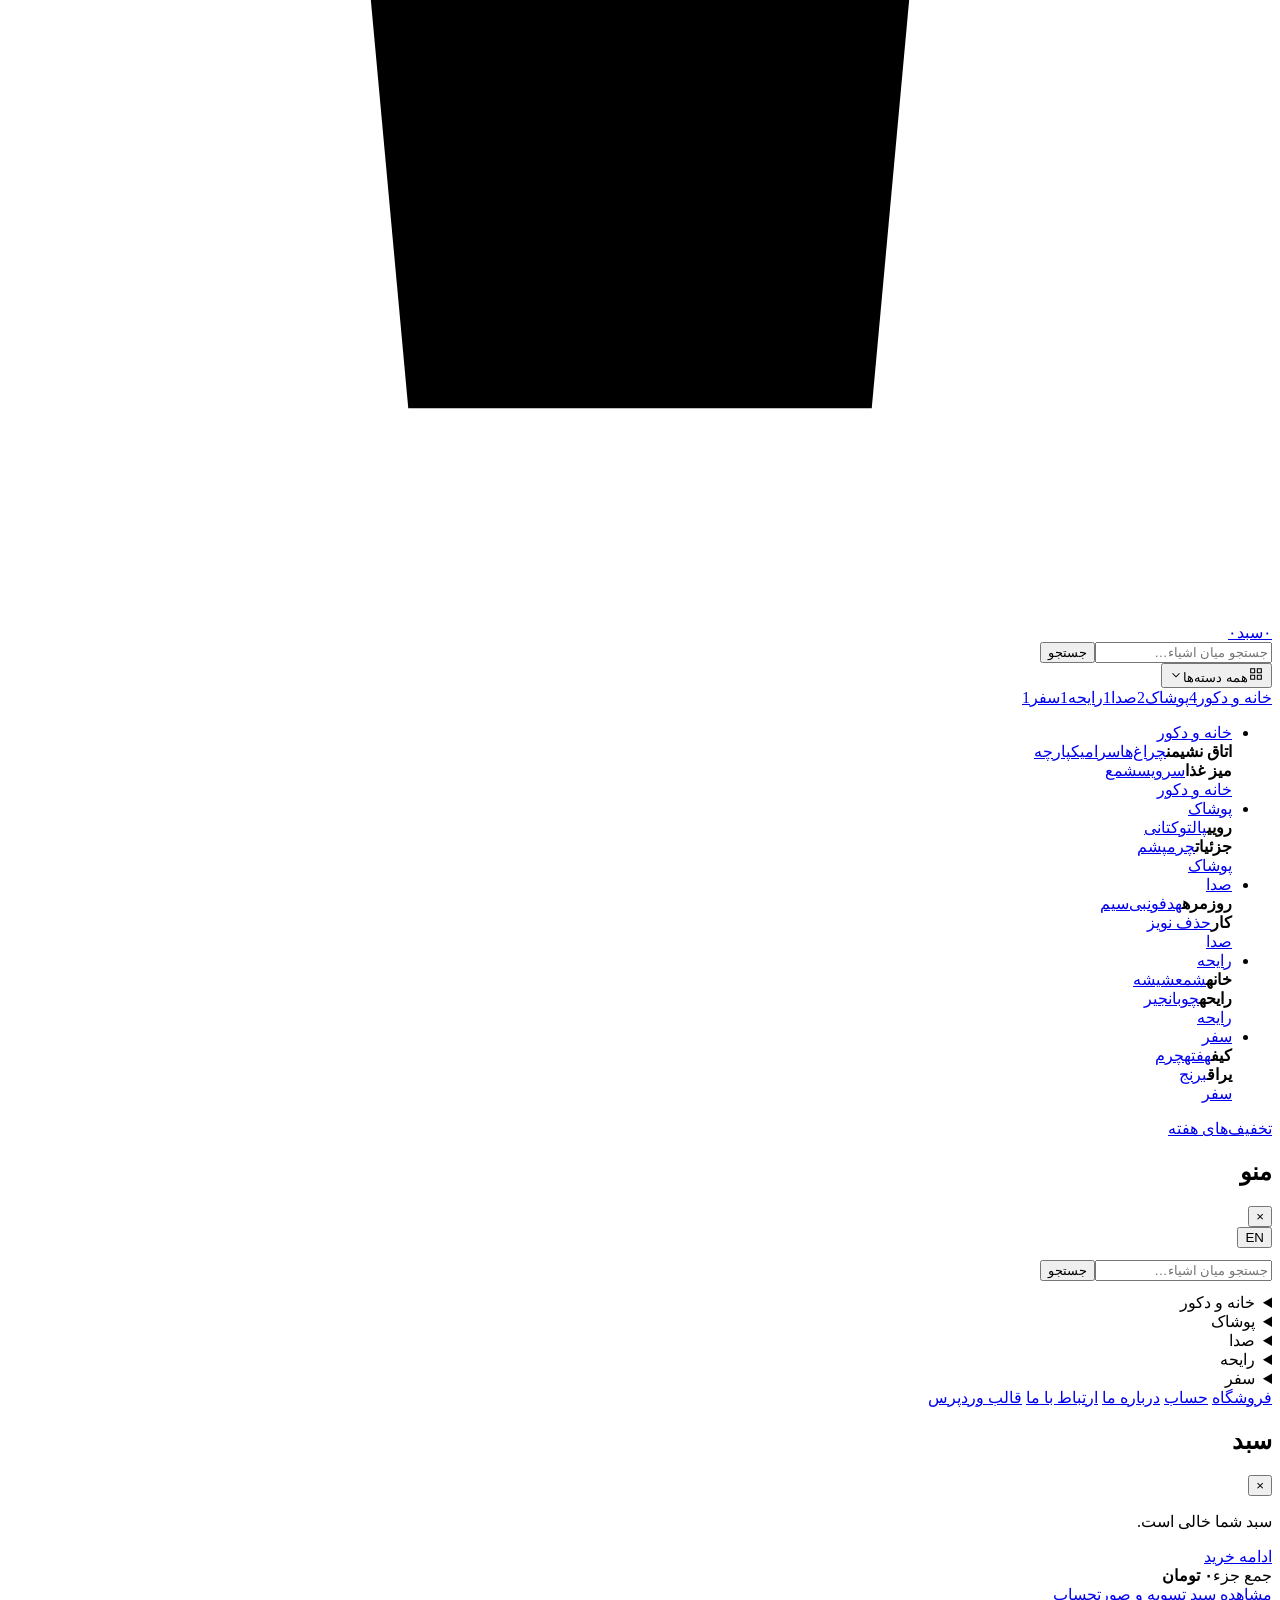
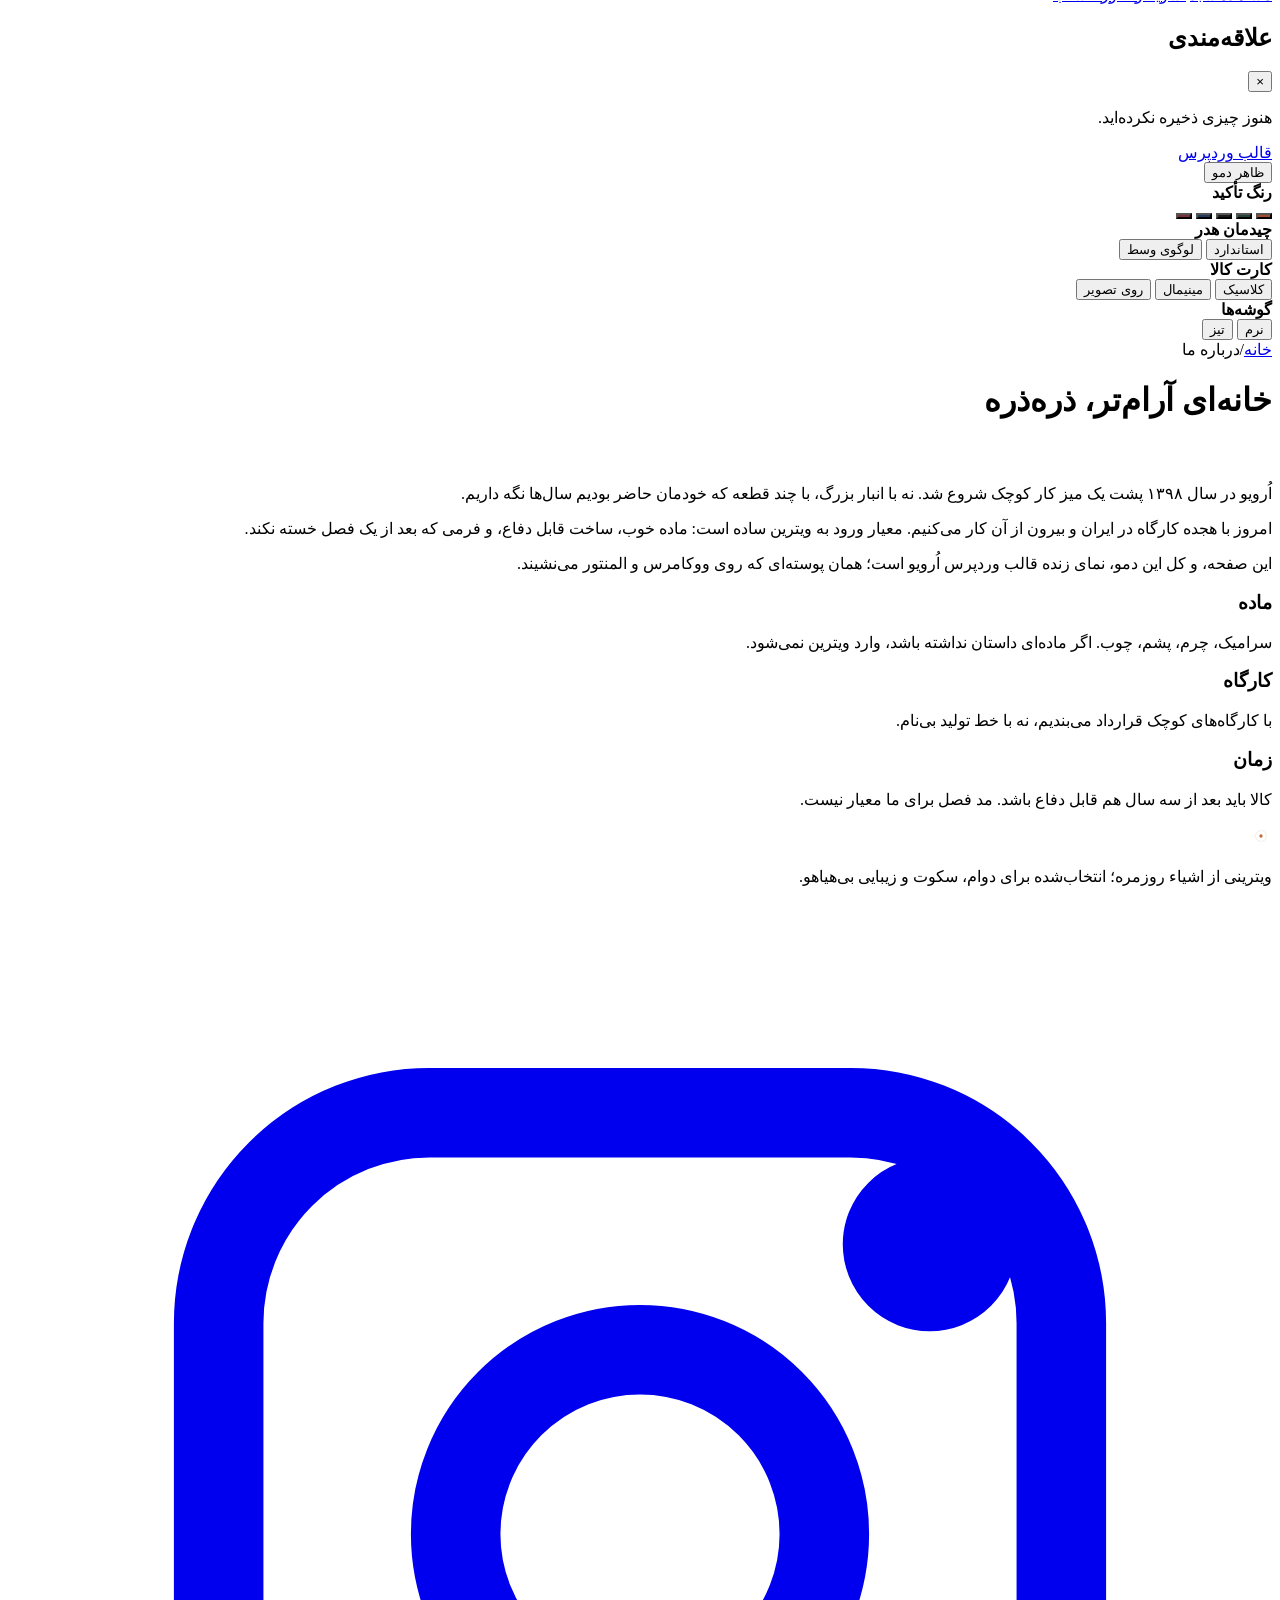
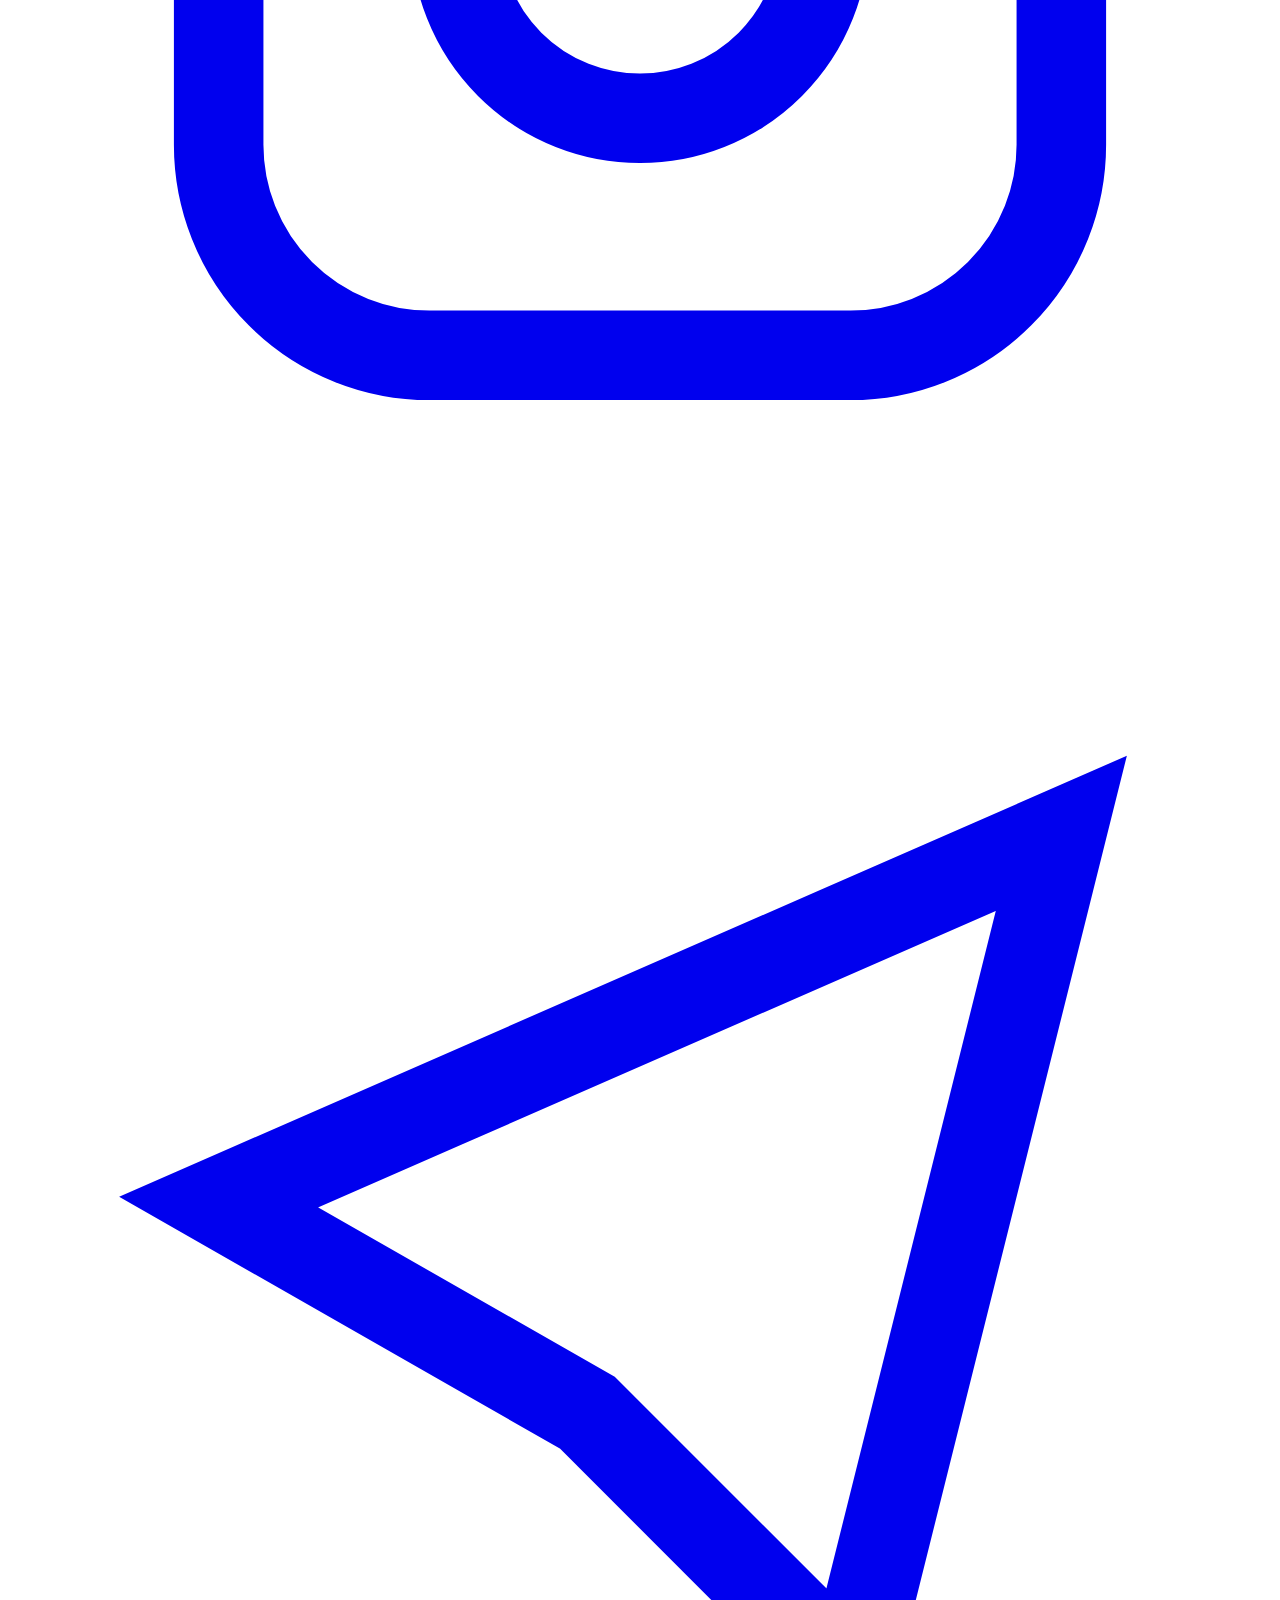
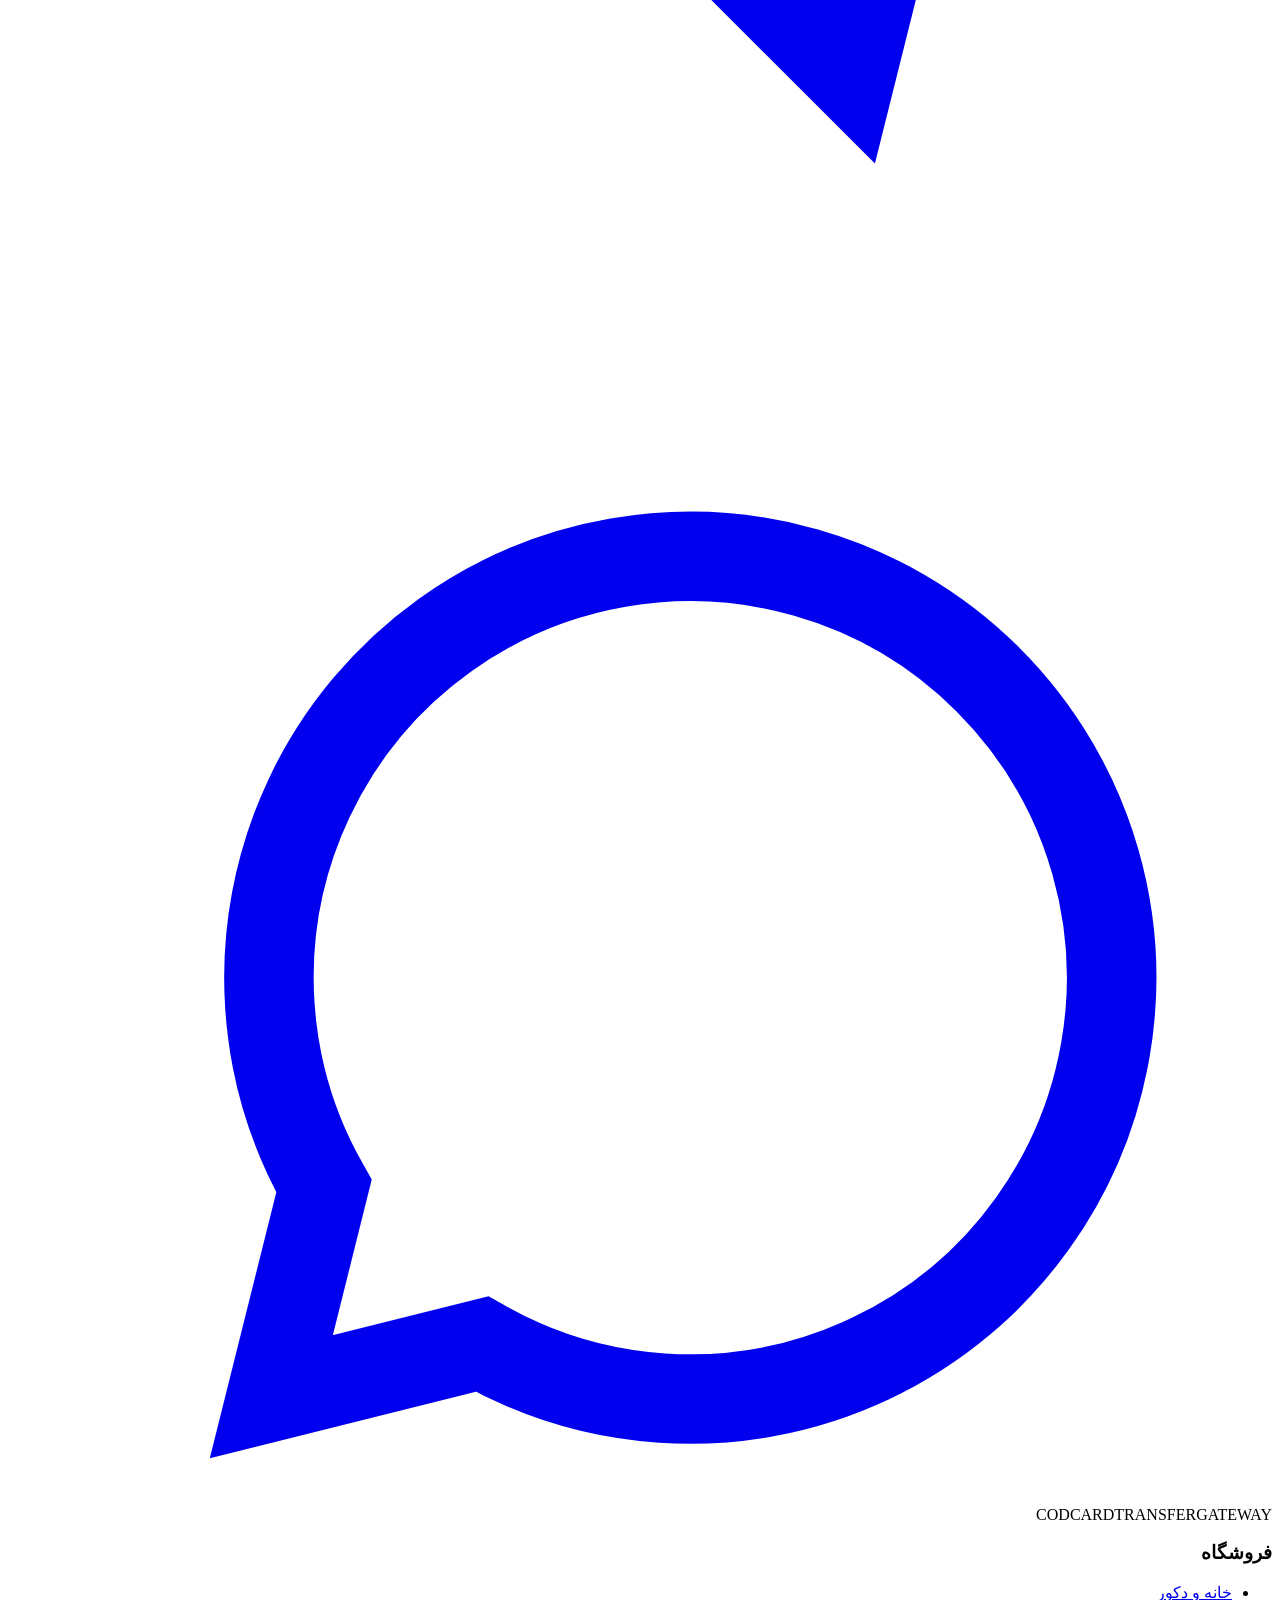
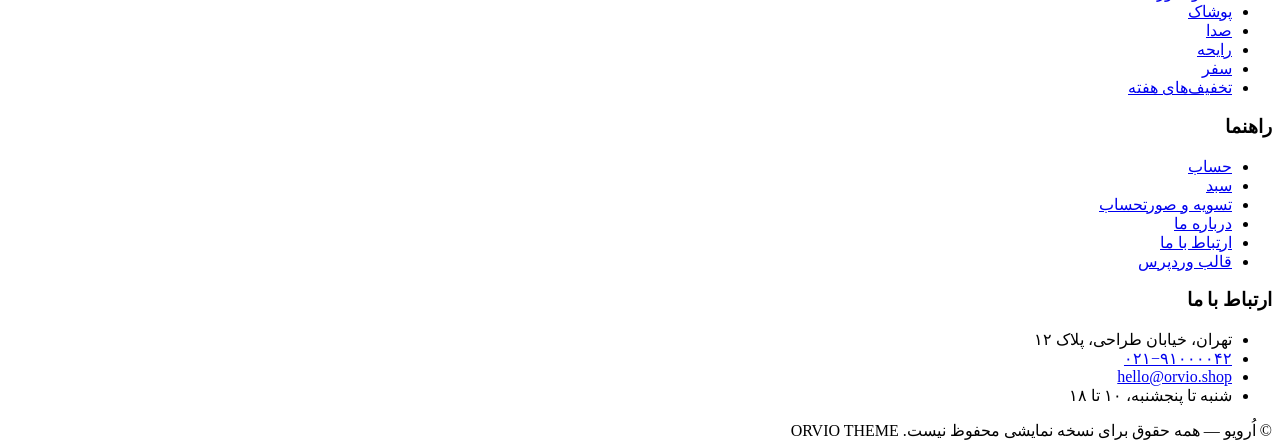
==== commit 14fb98d6: "Fix cart drawer trigger and align cart rows Co-authored-by: arena-agent <297053741+arena-agent@users" ====
--- a/demo/about.html
+++ b/demo/about.html
@@ -6,7 +6,7 @@
   <title>درباره ما — اُرویو</title>
   <meta name="description" content="Orvio — قالب فروشگاهی ووکامرس با پشتیبانی المنتور">
   <link rel="icon" href="assets/images/favicon.svg" type="image/svg+xml">
-  <link rel="stylesheet" href="assets/css/main.css">
+  <link rel="stylesheet" href="assets/css/main.css?v=5">
 </head>
 <body class="orvio-body" data-page="about">
 <div class="orvio-themebar"><div class="orvio-container">
@@ -36,7 +36,7 @@
       <button type="button" class="orvio-tool orvio-lang" data-lang>EN</button>
       <a class="orvio-tool" href="account.html"><span class="orvio-tool__icon"><svg viewBox="0 0 24 24" aria-hidden="true"><circle cx="12" cy="8" r="3.2"/><path d="M5.2 19.2c1.3-3 3.7-4.5 6.8-4.5s5.5 1.5 6.8 4.5"/></svg></span><span class="orvio-tool__label" data-i18n="account">حساب</span></a>
       <button type="button" class="orvio-tool" data-open="wish"><span class="orvio-tool__icon"><svg viewBox="0 0 24 24" aria-hidden="true"><path d="M12 19s-7-4.4-7-8.5A3.5 3.5 0 0 1 12 8a3.5 3.5 0 0 1 7 2.5C19 14.6 12 19 12 19z"/></svg><span class="orvio-count is-zero" data-wish-count>0</span></span><span class="orvio-tool__label" data-i18n="wish">علاقه‌مندی</span></button>
-      <button type="button" class="orvio-tool orvio-cartbtn" data-open="cart"><span class="orvio-tool__icon"><svg viewBox="0 0 24 24" aria-hidden="true"><path d="M6.5 8h11L16.4 20H7.6L6.5 8z"/><path d="M9 8V7a3 3 0 0 1 6 0v1"/></svg><span class="orvio-count is-zero" data-cart-count>0</span></span><span class="orvio-tool__meta"><span class="orvio-tool__label" data-i18n="cart">سبد</span><span class="orvio-cartbtn__total" data-cart-total>۰</span></span></button>
+      <a class="orvio-tool orvio-cartbtn" href="cart.html" data-open="cart" aria-controls="orvio-cart-drawer" aria-expanded="false"><span class="orvio-tool__icon"><svg viewBox="0 0 24 24" aria-hidden="true"><path d="M6.5 8h11L16.4 20H7.6L6.5 8z"/><path d="M9 8V7a3 3 0 0 1 6 0v1"/></svg><span class="orvio-count is-zero" data-cart-count>0</span></span><span class="orvio-tool__meta"><span class="orvio-tool__label" data-i18n="cart">سبد</span><span class="orvio-cartbtn__total" data-cart-total>۰</span></span></a>
     </div>
   </div>
   <div class="orvio-searchpanel" data-searchpanel>
@@ -60,7 +60,7 @@
     </div>
   </nav>
 </header>
-<div class="orvio-overlay" data-overlay></div>
+<div class="orvio-overlay" data-overlay data-cart-overlay="dim"></div>
 <aside class="orvio-drawer orvio-drawer--menu" data-drawer="menu" aria-hidden="true">
   <div class="orvio-drawer__head"><h2 data-i18n="menu">منو</h2><button type="button" class="orvio-drawer__x" data-close aria-label="بستن">×</button></div>
   <div class="orvio-drawer__body">
@@ -69,7 +69,7 @@
       <input type="search" name="q" data-i18n-placeholder="searchPh" placeholder="جستجو میان اشیاء…">
       <button type="submit" data-i18n="search">جستجو</button>
     </form>
-    <div class="orvio-menu-acc"><details><summary data-fa="خانه و دکور" data-en="Home">خانه و دکور</summary><a href="shop.html?cat=home" data-i18n="shop">فروشگاه</a></details><details><summary data-fa="پوشاک" data-en="Apparel">پوشاک</summary><a href="shop.html?cat=fashion" data-i18n="shop">فروشگاه</a></details><details><summary data-fa="صدا" data-en="Audio">صدا</summary><a href="shop.html?cat=audio" data-i18n="shop">فروشگاه</a></details><details><summary data-fa="رایحه" data-en="Scent">رایحه</summary><a href="shop.html?cat=scent" data-i18n="shop">فروشگاه</a></details><details><summary data-fa="سفر" data-en="Travel">سفر</summary><a href="shop.html?cat=travel" data-i18n="shop">فروشگاه</a></details></div>
+    <div class="orvio-menu-acc"><details><summary data-fa="خانه و دکور" data-en="Home">خانه و دکور</summary><a href="shop.html?cat=home" data-fa="مشاهده همه" data-en="View all">مشاهده همه</a><a href="shop.html?cat=home" data-fa="چراغ‌ها" data-en="Lamps">چراغ‌ها</a><a href="shop.html?cat=home" data-fa="سرامیک" data-en="Ceramic">سرامیک</a><a href="shop.html?cat=home" data-fa="پارچه" data-en="Textile">پارچه</a><a href="shop.html?cat=home" data-fa="سرویس" data-en="Tableware">سرویس</a><a href="shop.html?cat=home" data-fa="شمع" data-en="Candles">شمع</a></details><details><summary data-fa="پوشاک" data-en="Apparel">پوشاک</summary><a href="shop.html?cat=fashion" data-fa="مشاهده همه" data-en="View all">مشاهده همه</a><a href="shop.html?cat=fashion" data-fa="پالتو" data-en="Coats">پالتو</a><a href="shop.html?cat=fashion" data-fa="کتانی" data-en="Sneakers">کتانی</a><a href="shop.html?cat=fashion" data-fa="چرم" data-en="Leather">چرم</a><a href="shop.html?cat=fashion" data-fa="پشم" data-en="Wool">پشم</a></details><details><summary data-fa="صدا" data-en="Audio">صدا</summary><a href="shop.html?cat=audio" data-fa="مشاهده همه" data-en="View all">مشاهده همه</a><a href="shop.html?cat=audio" data-fa="هدفون" data-en="Headphones">هدفون</a><a href="shop.html?cat=audio" data-fa="بی‌سیم" data-en="Wireless">بی‌سیم</a><a href="shop.html?cat=audio" data-fa="حذف نویز" data-en="Noise cancelling">حذف نویز</a></details><details><summary data-fa="رایحه" data-en="Scent">رایحه</summary><a href="shop.html?cat=scent" data-fa="مشاهده همه" data-en="View all">مشاهده همه</a><a href="shop.html?cat=scent" data-fa="شمع" data-en="Candles">شمع</a><a href="shop.html?cat=scent" data-fa="شیشه" data-en="Glass">شیشه</a><a href="shop.html?cat=scent" data-fa="چوب" data-en="Wood">چوب</a><a href="shop.html?cat=scent" data-fa="انجیر" data-en="Fig">انجیر</a></details><details><summary data-fa="سفر" data-en="Travel">سفر</summary><a href="shop.html?cat=travel" data-fa="مشاهده همه" data-en="View all">مشاهده همه</a><a href="shop.html?cat=travel" data-fa="هفته" data-en="Weekender">هفته</a><a href="shop.html?cat=travel" data-fa="چرم" data-en="Leather">چرم</a><a href="shop.html?cat=travel" data-fa="برنج" data-en="Brass">برنج</a></details></div>
     <div class="orvio-menu-links">
       <a href="shop.html" data-i18n="shop">فروشگاه</a>
       <a href="account.html" data-i18n="account">حساب</a>
@@ -79,7 +79,7 @@
     </div>
   </div>
 </aside>
-<aside class="orvio-drawer orvio-drawer--cart" data-drawer="cart" aria-hidden="true">
+<aside class="orvio-drawer orvio-drawer--cart orvio-drawer--side-right orvio-drawer--style-saas" data-drawer="cart" aria-hidden="true">
   <div class="orvio-drawer__head"><h2 data-i18n="cart">سبد</h2><button type="button" class="orvio-drawer__x" data-close>×</button></div>
   <div class="orvio-shipbar"><div class="orvio-shipbar__track"><span data-ship-fill></span></div><p data-ship-text></p></div>
   <div class="orvio-drawer__body" data-cart-items></div>
@@ -188,7 +188,7 @@
   </div>
 </footer>
 <script src="catalog.js"></script>
-<script src="assets/js/theme.js" defer></script>
+<script src="assets/js/theme.js?v=5" defer></script>
 <script src="demo.js" defer></script>
 
 </body>
